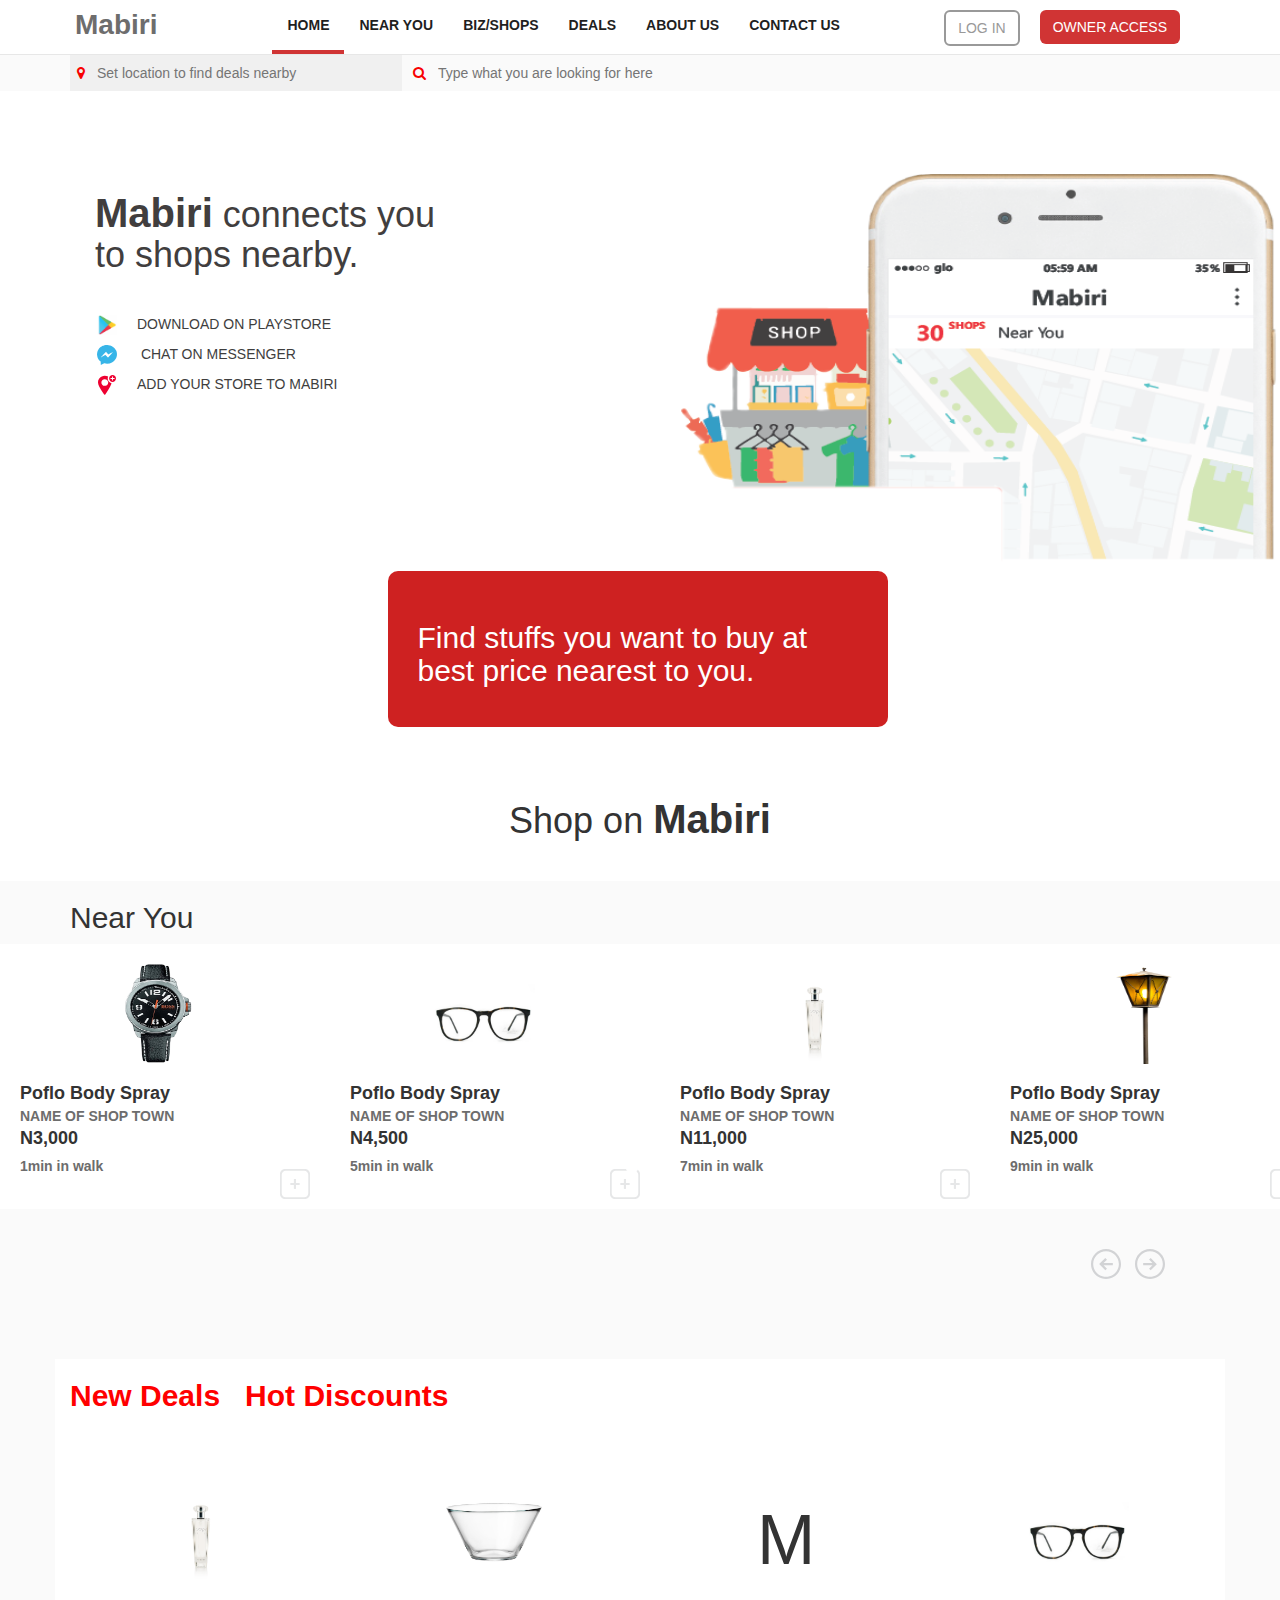
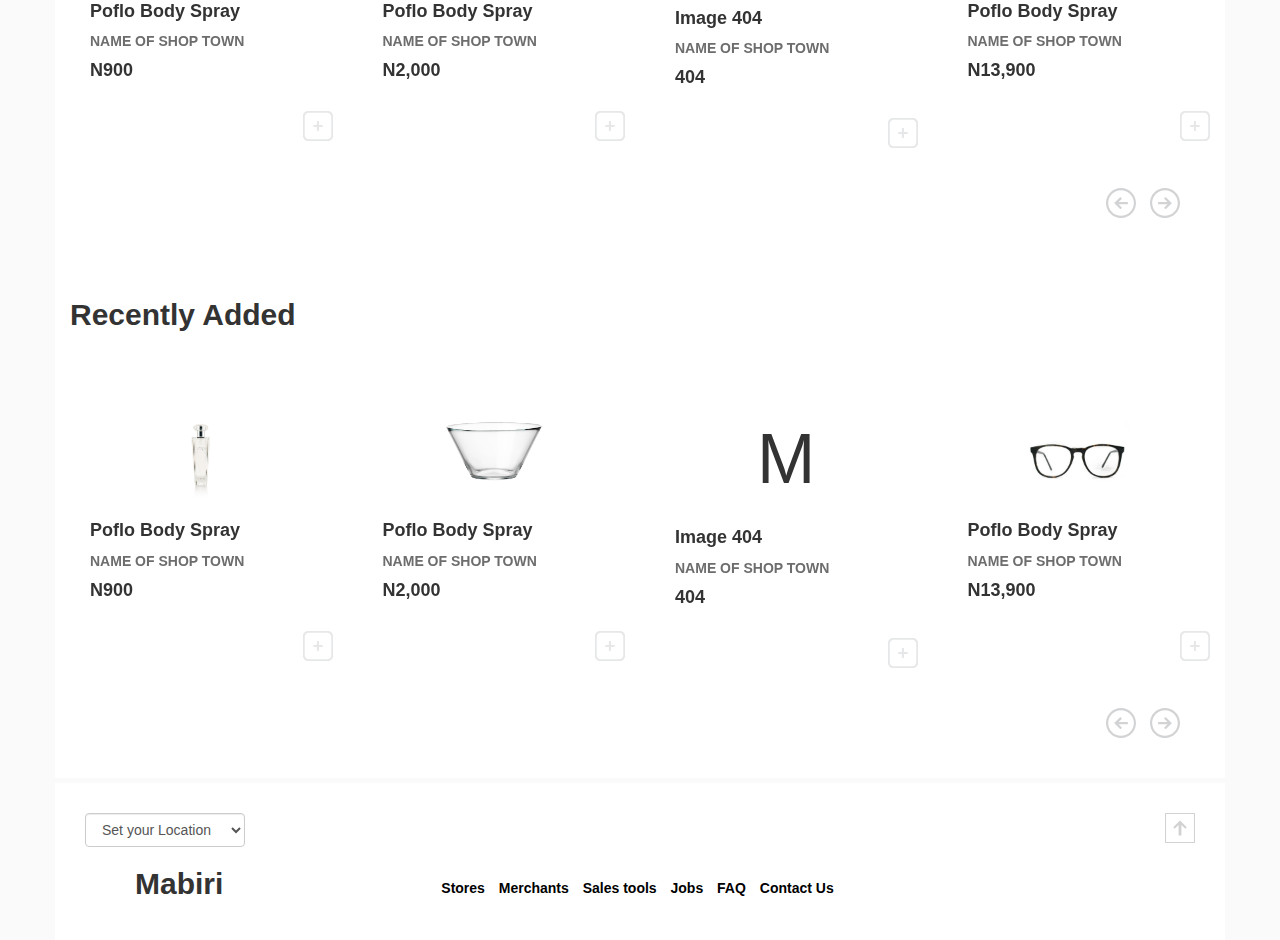
==== index.html @ 36a37e50 "Updatedd Page" ====
<!DOCTYPE html>
<html>

<head>
    <title>Mabiri- Index Page</title>
    <meta charset="utf-8">
    <meta type="viewport" width="device-width, initial-scale= 1.0">
    <link rel="stylesheet" href="https://fonts.googleapis.com/icon?family=Material+Icons">
    <link href="https://fonts.googleapis.com/css?family=Roboto" rel="stylesheet">
    <link href="bootstrap-3.3.7-dist/css/bootstrap.css" type="text/css" rel="stylesheet">
    <link href="font-awesome-4.7.0/css/font-awesome.css" type="text/css" rel="stylesheet">
    <link href="style.css" rel="stylesheet" type="text/css">
    <!--<link href="font-awesome-4.7.0/fonts/fontawesome-webfont.ttf" type="text/css" rel="stylesheet">-->
</head>

<body style="background: #fafafa">
    <nav class="navbar navbar-default navbar-fixed-top">
        <div class="navbar-header">
            <button class="navbar-toggle" data-toggle="collapse" data-target="#navbar-collapset">
                    <span class="icon-bar"></span>
                    <span class="icon-bar"></span>
                    <span class="icon-bar"></span>
                    <span class="icon-bar"></span>
                </button>
            <a href="#" class="navbar-brand scrollb" style="color:#6d6d6d">Mabiri</a>
        </div>
        <div class="collapse navbar-collapse" id="navbar-collapset">
            <ul class="nav navbar-nav navbar-center" style="margin-left: 100px">
                <li class="activate"><a class="scroll" href="#" style="color:#1f1f1f">HOME</a></li>
                <li><a class="scroll" href="nearYou.html" style="color:#1f1f1f">NEAR YOU</a></li>
                <li><a class="scroll" href="shops.html" style="color:#1f1f1f">BIZ/SHOPS</a></li>
                <li><a class="scroll" href="#" style="color:#1f1f1f">DEALS</a></li>
                <li><a class="scroll" href="#" style="color:#1f1f1f">ABOUT US</a></li>
                <li><a class="scroll" href="#" style="color:#1f1f1f">CONTACT US</a></li>
            </ul>
            <ul class="nav navbar-nav navbar-right" style="margin-top:10px; margin-right: 100px">
                <li><button class="btn btn-log btn-md right" style="margin-right:20px">LOG IN</button></li>
                <li><button class="btn btn-md right" style="color: white; background: #d03434;"> OWNER ACCESS</button></li>
            </ul>
        </div>
    </nav>
    <section id="fest" style="margin-top:55px">
        <div class="container">
            <ul class="list-inline fest">
                <li style="background:#f0f0f0; height: 100%; padding:7px"><span class="fa fa-map-marker"></span><input id="location" style="border: 0; width: 300px; background: #f0f0f0" type="text" placeholder="Set location to find deals nearby"></li>
                <li style=" padding:7px"><span class="fa fa-search"></span><input id="search" style="border: 0; width: 300px; background: #fafafa" type="text" placeholder="Type what you are looking for here"></i>
                </li>
            </ul>
        </div>
    </section>
    <section style="padding: 80px; padding-bottom: 30px; background: white">
        <div class="container">
            <div class="row">
                <div class="col-md-6">
                    <h1 style="color:#413e3e"><span style="font-size: 40px; font-weight: bold">Mabiri</span> connects you<br> to shops nearby.
                    </h1><br>
                    <ul style="list-style: none; margin-left: -38px">
                        <li style="color: #3e3e3e">
                            <h5><img src="mabiri-icon-pack/playstore_Images/playstore_ImgID1.png" height="20" width="20" style="margin-right: 20px">DOWNLOAD ON PLAYSTORE</h5>
                        </li>
                        <li style="color: #3e3e3e">
                            <h5><img src="mabiri-icon-pack/messenger.svg" height="20" width="20" style="margin-right: 20px"> CHAT ON MESSENGER</h5>
                        </li>
                        <li style="color: #3e3e3e">
                            <h5><img src="mabiri-icon-pack/add-store.svg" height="20" width="20" style="margin-right: 20px">ADD YOUR STORE TO MABIRI</h5>
                        </li>
                    </ul>
                </div>
                <div class="col-md-6 hidden-sm text-center">
                    <img src="images/shop_mobile.png" height="400" width="600">
                </div>
            </div>
            <div class="row">
                <div class="col-md-3"></div>
                <div class="col-xs-8 text center">
                    <div class="box" style="background: rgba(201, 9, 9, 0.9); padding: 30px; width:500px; border-radius: 10px">
                        <h2 style="color:white">Find stuffs you want to buy at <br>best price nearest to you.</h2>
                    </div>
                </div>
                <div class="col-md-1"></div>
            </div>
        </div>
        <div class="text-center" style="margin-top: 70px">
            <h1>Shop on <span style="font-weight:bold; font-size:40px">Mabiri</span></h1>
        </div>
    </section>
    <div class="container">
        <h2>Near You</h2>
    </div>
    <section id="nearyou">
        <div id="firstCarousel" class="slide carousel" data-ride="carousel">
            <!-- Indicators -->
            <ol class="carousel-indicators empty-crabtns">
                <li data-target="#firstCarousel" data-slide-to="0" class="active"></li>
                <li data-target="#firstCarousel" data-slide-to="1"></li>
            </ol>

            <!-- Wrapper for slides -->
            <div class="carousel-inner" role="listbox">
                <div class="item active">
                    <div class="row" id="ra" style="padding-left: 10px">
                        <div class="row" style="padding-left: 10px">
                            <div class="col-md-3" style="background: white; padding: 10px; line-height: 5px;">
                                <div class="text-center image">
                                    <img src="images/hugo-boss-orange-watch.png" height="100" width="100">
                                </div>
                                <div class="info">
                                    <h4 style="font-weight: bolder"><b>Poflo Body Spray</b></h4>
                                    <b style="color: #6d6d6d">NAME OF SHOP TOWN</b>
                                    <h4 style="font-weight: bolder"><b>N3,000</b></h4><br>
                                    <b style="color: #6d6d6d">1min in walk</b>
                                </div>
                                <div class="text-right">
                                    <img src="mabiri-icon-pack/add-to-cart.svg" height="30" width="30">
                                </div>
                            </div>
                            <div class="col-md-3" style="background: white; padding: 10px; line-height: 5px;">
                                <div class="text-center image">
                                    <img src="images/img-thing.jpg" height="100" width="100">
                                </div>
                                <div class="info">
                                    <h4 style="font-weight: bolder"><b>Poflo Body Spray</b></h4>
                                    <b style="color: #6d6d6d">NAME OF SHOP TOWN</b>
                                    <h4 style="font-weight: bolder"><b>N4,500</b></h4><br>
                                    <b style="color: #6d6d6d">5min in walk</b>
                                </div>
                                <div class="text-right">
                                    <img src="mabiri-icon-pack/add-to-cart.svg" height="30" width="30">
                                </div>
                            </div>
                            <div class="col-md-3" style="background: white; padding: 10px; line-height: 5px;">
                                <div class="text-center image">
                                    <img src="images/25th-Edition%C2%AE-Perfume-Spray-for-Women-22.png" height="100" width="100">
                                </div>
                                <div class="info">
                                    <h4 style="font-weight: bolder"><b>Poflo Body Spray</b></h4>
                                    <b style="color: #6d6d6d">NAME OF SHOP TOWN</b>
                                    <h4 style="font-weight: bolder"><b>N11,000</b></h4><br>
                                    <b style="color: #6d6d6d">7min in walk</b>
                                </div>
                                <div class="text-right">
                                    <img src="mabiri-icon-pack/add-to-cart.svg" height="30" width="30">
                                </div>
                            </div>
                            <div class="col-md-3" style="background: white; padding: 10px; line-height: 5px;">
                                <div class="text-center image">
                                    <img src="images/lantern-1219638_960_720.png" height="100" width="100">
                                </div>
                                <div class="info">
                                    <h4 style="font-weight: bolder"><b>Poflo Body Spray</b></h4>
                                    <b style="color: #6d6d6d">NAME OF SHOP TOWN</b>
                                    <h4 style="font-weight: bolder"><b>N25,000</b></h4><br>
                                    <b style="color: #6d6d6d">9min in walk</b>
                                </div>
                                <div class="text-right">
                                    <img src="mabiri-icon-pack/add-to-cart.svg" height="30" width="30">
                                </div>
                            </div>
                        </div>
                    </div>
                </div>
                <div class="item">
                    <div class="row" style="padding-left: 10px">
                        <div class="col-md-3" style="background: white; padding: 10px; line-height: 5px;">
                            <div class="text-center image">
                                <img src="images/Axe-Spray-Transparent-Background.png" height="100" width="100">
                            </div>
                            <div class="info">
                                <h4 style="font-weight: bolder"><b>Poflo Body Spray</b></h4>
                                <b style="color: #6d6d6d">NAME OF SHOP TOWN</b>
                                <h4 style="font-weight: bolder"><b>N3,000</b></h4><br>
                                <b style="color: #6d6d6d">1min in walk</b>
                            </div>
                            <div class="text-right">
                                <img src="mabiri-icon-pack/add-to-cart.svg" height="30" width="30">
                            </div>
                        </div>
                        <div class="col-md-3" style="background: white; padding: 10px; line-height: 5px;">
                            <div class="text-center image">
                                <img src="images/Dove_Men_Plus_Care_Body_and_Face_Wash_Clean_Comfort_250ml_FO_White_8717644627624-277129.png" height="100" width="100">
                            </div>
                            <div class="info">
                                <h4 style="font-weight: bolder"><b>Poflo Body Spray</b></h4>
                                <b style="color: #6d6d6d">NAME OF SHOP TOWN</b>
                                <h4 style="font-weight: bolder"><b>N4,500</b></h4><br>
                                <b style="color: #6d6d6d">5min in walk</b>
                            </div>
                            <div class="text-right">
                                <img src="mabiri-icon-pack/add-to-cart.svg" height="30" width="30">
                            </div>
                        </div>
                        <div class="col-md-3" style="background: white; padding: 10px; line-height: 5px;">
                            <div class="text-center image">
                                <img src="images/lantern-1219638_960_720.png" height="100" width="100">
                            </div>
                            <div class="info">
                                <h4 style="font-weight: bolder"><b>Poflo Body Spray</b></h4>
                                <b style="color: #6d6d6d">NAME OF SHOP TOWN</b>
                                <h4 style="font-weight: bolder"><b>N11,000</b></h4><br>
                                <b style="color: #6d6d6d">7min in walk</b>
                            </div>
                            <div class="text-right">
                                <img src="mabiri-icon-pack/add-to-cart.svg" height="30" width="30">
                            </div>
                        </div>
                        <div class="col-md-3" style="background: white; padding: 10px; line-height: 5px;">
                            <div class="text-center image">
                                <img src="images/clock_PNG6605.png" height="100" width="100">
                            </div>
                            <div class="info">
                                <h4 style="font-weight: bolder"><b>Poflo Body Spray</b></h4>
                                <b style="color: #6d6d6d">NAME OF SHOP TOWN</b>
                                <h4 style="font-weight: bolder"><b>N25,000</b></h4><br>
                                <b style="color: #6d6d6d">9min in walk</b>
                            </div>
                            <div class="text-right">
                                <img src="mabiri-icon-pack/add-to-cart.svg" height="30" width="30">
                            </div>
                        </div>
                    </div>
                </div>
            </div>
        </div>
    </section>
    <div class="container text-right" style="margin-top: 40px;">
        <ul class="list-inline" style=" margin-right: 40px">
            <li>
                <a class="left " href="#firstCarousel" data-slide="prev">
                    <img src="mabiri-icon-pack/arrow-circled-left.svg" height="30" width="30">
                </a>

            </li>
            <li>
                <a class="right " href="#firstCarousel" data-slide="next">
                    <img src="mabiri-icon-pack/arrow-circled-right.svg" height="30" width="30">
                </a>

            </li>
        </ul>
    </div>
    <section id="ndahd" style="margin-top: 40px; padding: 30px">
        <div class="container" style="background:white; padding-bottom: 30px">
            <h2 style="color: red"><b>New Deals &nbsp; Hot Discounts</b></h2>
            <div id="secondCarousel" class="slide carousel" data-ride="carousel">
                <!-- Indicators -->
                <ol class="carousel-indicators empty-crabtns">
                    <li data-target="#secondCarousel" data-slide-to="0" class="active"></li>
                    <li data-target="#secondCarousel" data-slide-to="1"></li>
                </ol>

                <!-- Wrapper for slides -->
                <div class="carousel-inner" role="listbox">
                    <div class="item active">
                        <div class="row" style="margin-top: 50px">

                            <div class="col-md-3 boo">
                                <div class="text-center image">
                                    <img src="images/25th-Edition%C2%AE-Perfume-Spray-for-Women-22.png" height="100" width="100">
                                </div>
                                <div class="info">
                                    <h4 style="font-weight: bolder"><b>Poflo Body Spray</b></h4>
                                    <b style="color: #6d6d6d">NAME OF SHOP TOWN</b>
                                    <h4 style="font-weight: bolder"><b>N900</b></h4><br>
                                </div>
                                <div class="text-right">
                                    <img src="mabiri-icon-pack/add-to-cart.svg" height="30" width="30">
                                </div>
                            </div>
                            <div class="col-md-3 boo">
                                <div class="text-center image">
                                    <img src="images/0b9e9916654d101fa12d0f5a1fe0d874--serving-bowls-clear-glass.jpg" height="100" width="100">
                                </div>
                                <div class="info">
                                    <h4 style="font-weight: bolder"><b>Poflo Body Spray</b></h4>
                                    <b style="color: #6d6d6d">NAME OF SHOP TOWN</b>
                                    <h4 style="font-weight: bolder"><b>N2,000</b></h4><br>
                                </div>
                                <div class="text-right">
                                    <img src="mabiri-icon-pack/add-to-cart.svg" height="30" width="30">
                                </div>
                            </div>
                            <div class="col-md-3 boo">
                                <div class="text-center image">
                                    <h1 style="font-size:70px">M</h1>
                                </div>
                                <div class="info">
                                    <h4 style="font-weight: bolder"><b>Image 404</b></h4>
                                    <b style="color: #6d6d6d">NAME OF SHOP TOWN</b>
                                    <h4 style="font-weight: bolder"><b>404</b></h4><br>
                                </div>
                                <div class="text-right">
                                    <img src="mabiri-icon-pack/add-to-cart.svg" height="30" width="30">
                                </div>
                            </div>
                            <div class="col-md-3 boo">
                                <div class="text-center image">
                                    <img src="images/img-thing.jpg" height="100" width="100">
                                </div>
                                <div class="info">
                                    <h4 style="font-weight: bolder"><b>Poflo Body Spray</b></h4>
                                    <b style="color: #6d6d6d">NAME OF SHOP TOWN</b>
                                    <h4 style="font-weight: bolder"><b>N13,900</b></h4><br>
                                </div>
                                <div class="text-right">
                                    <img src="mabiri-icon-pack/add-to-cart.svg" height="30" width="30">
                                </div>
                            </div>
                        </div>
                    </div>
                    <div class="item ">
                        <div class="row" style="margin-top: 50px">

                            <div class="col-md-3 boo">
                                <div class="text-center image">
                                    <img src="images/25th-Edition%C2%AE-Perfume-Spray-for-Women-22.png" height="100" width="100">
                                </div>
                                <div class="info">
                                    <h4 style="font-weight: bolder"><b>Poflo Body Spray</b></h4>
                                    <b style="color: #6d6d6d">NAME OF SHOP TOWN</b>
                                    <h4 style="font-weight: bolder"><b>N900</b></h4><br>
                                </div>
                                <div class="text-right">
                                    <img src="mabiri-icon-pack/add-to-cart.svg" height="30" width="30">
                                </div>
                            </div>
                            <div class="col-md-3 boo">
                                <div class="text-center image">
                                    <img src="images/0b9e9916654d101fa12d0f5a1fe0d874--serving-bowls-clear-glass.jpg" height="100" width="100">
                                </div>
                                <div class="info">
                                    <h4 style="font-weight: bolder"><b>Poflo Body Spray</b></h4>
                                    <b style="color: #6d6d6d">NAME OF SHOP TOWN</b>
                                    <h4 style="font-weight: bolder"><b>N2,000</b></h4><br>
                                </div>
                                <div class="text-right">
                                    <img src="mabiri-icon-pack/add-to-cart.svg" height="30" width="30">
                                </div>
                            </div>
                            <div class="col-md-3 boo">
                                <div class="text-center image">
                                    <h1 style="font-size:70px">M</h1>
                                </div>
                                <div class="info">
                                    <h4 style="font-weight: bolder"><b>Image 404</b></h4>
                                    <b style="color: #6d6d6d">NAME OF SHOP TOWN</b>
                                    <h4 style="font-weight: bolder"><b>404</b></h4><br>
                                </div>
                                <div class="text-right">
                                    <img src="mabiri-icon-pack/add-to-cart.svg" height="30" width="30">
                                </div>
                            </div>
                            <div class="col-md-3 boo">
                                <div class="text-center image">
                                    <img src="images/img-thing.jpg" height="100" width="100">
                                </div>
                                <div class="info">
                                    <h4 style="font-weight: bolder"><b>Poflo Body Spray</b></h4>
                                    <b style="color: #6d6d6d">NAME OF SHOP TOWN</b>
                                    <h4 style="font-weight: bolder"><b>N13,900</b></h4><br>
                                </div>
                                <div class="text-right">
                                    <img src="mabiri-icon-pack/add-to-cart.svg" height="30" width="30">
                                </div>
                            </div>
                        </div>
                    </div>
                </div>
            </div>

            <div class="container text-right" style="margin-top: 40px">
                <ul class="list-inline" style="margin-right: 40px">
                    <li>
                        <a class="left " href="#secondCarousel" data-slide="prev">
                            <img src="mabiri-icon-pack/arrow-circled-left.svg" height="30" width="30">
                        </a>

                    </li>
                    <li>
                        <a class="right " href="#secondCarousel" data-slide="next">
                            <img src="mabiri-icon-pack/arrow-circled-right.svg" height="30" width="30">
                        </a>

                    </li>
                </ul>
            </div>
            <div class="another" style="margin-top: 70px">
                <div class="heading">
                    <h2><b>Recently Added</b></h2>
                </div>
                <div id="thirdCarousel" class="slide carousel" data-ride="carousel">
                    <!-- Indicators -->
                    <ol class="carousel-indicators empty-crabtns">
                        <li data-target="#thirdCarousel" data-slide-to="0" class="active"></li>
                        <li data-target="#thirdCarousel" data-slide-to="1"></li>
                    </ol>

                    <!-- Wrapper for slides -->
                    <div class="carousel-inner" role="listbox">
                        <div class="item active">
                            <div class="row" style="margin-top: 50px">

                                <div class="col-md-3 boo">
                                    <div class="text-center image">
                                        <img src="images/25th-Edition%C2%AE-Perfume-Spray-for-Women-22.png" height="100" width="100">
                                    </div>
                                    <div class="info">
                                        <h4 style="font-weight: bolder"><b>Poflo Body Spray</b></h4>
                                        <b style="color: #6d6d6d">NAME OF SHOP TOWN</b>
                                        <h4 style="font-weight: bolder"><b>N900</b></h4><br>
                                    </div>
                                    <div class="text-right">
                                        <img src="mabiri-icon-pack/add-to-cart.svg" height="30" width="30">
                                    </div>
                                </div>
                                <div class="col-md-3 boo">
                                    <div class="text-center image">
                                        <img src="images/0b9e9916654d101fa12d0f5a1fe0d874--serving-bowls-clear-glass.jpg" height="100" width="100">
                                    </div>
                                    <div class="info">
                                        <h4 style="font-weight: bolder"><b>Poflo Body Spray</b></h4>
                                        <b style="color: #6d6d6d">NAME OF SHOP TOWN</b>
                                        <h4 style="font-weight: bolder"><b>N2,000</b></h4><br>
                                    </div>
                                    <div class="text-right">
                                        <img src="mabiri-icon-pack/add-to-cart.svg" height="30" width="30">
                                    </div>
                                </div>
                                <div class="col-md-3 boo">
                                    <div class="text-center image">
                                        <h1 style="font-size:70px">M</h1>
                                    </div>
                                    <div class="info">
                                        <h4 style="font-weight: bolder"><b>Image 404</b></h4>
                                        <b style="color: #6d6d6d">NAME OF SHOP TOWN</b>
                                        <h4 style="font-weight: bolder"><b>404</b></h4><br>
                                    </div>
                                    <div class="text-right">
                                        <img src="mabiri-icon-pack/add-to-cart.svg" height="30" width="30">
                                    </div>
                                </div>
                                <div class="col-md-3 boo">
                                    <div class="text-center image">
                                        <img src="images/img-thing.jpg" height="100" width="100">
                                    </div>
                                    <div class="info">
                                        <h4 style="font-weight: bolder"><b>Poflo Body Spray</b></h4>
                                        <b style="color: #6d6d6d">NAME OF SHOP TOWN</b>
                                        <h4 style="font-weight: bolder"><b>N13,900</b></h4><br>
                                    </div>
                                    <div class="text-right">
                                        <img src="mabiri-icon-pack/add-to-cart.svg" height="30" width="30">
                                    </div>
                                </div>
                            </div>
                        </div>
                        <div class="item ">
                            <div class="row" style="margin-top: 50px">

                                <div class="col-md-3 boo">
                                    <div class="text-center image">
                                        <img src="images/25th-Edition%C2%AE-Perfume-Spray-for-Women-22.png" height="100" width="100">
                                    </div>
                                    <div class="info">
                                        <h4 style="font-weight: bolder"><b>Poflo Body Spray</b></h4>
                                        <b style="color: #6d6d6d">NAME OF SHOP TOWN</b>
                                        <h4 style="font-weight: bolder"><b>N900</b></h4><br>
                                    </div>
                                    <div class="text-right">
                                        <img src="mabiri-icon-pack/add-to-cart.svg" height="30" width="30">
                                    </div>
                                </div>
                                <div class="col-md-3 boo">
                                    <div class="text-center image">
                                        <img src="images/0b9e9916654d101fa12d0f5a1fe0d874--serving-bowls-clear-glass.jpg" height="100" width="100">
                                    </div>
                                    <div class="info">
                                        <h4 style="font-weight: bolder"><b>Poflo Body Spray</b></h4>
                                        <b style="color: #6d6d6d">NAME OF SHOP TOWN</b>
                                        <h4 style="font-weight: bolder"><b>N2,000</b></h4><br>
                                    </div>
                                    <div class="text-right">
                                        <img src="mabiri-icon-pack/add-to-cart.svg" height="30" width="30">
                                    </div>
                                </div>
                                <div class="col-md-3 boo">
                                    <div class="text-center image">
                                        <h1 style="font-size:70px">M</h1>
                                    </div>
                                    <div class="info">
                                        <h4 style="font-weight: bolder"><b>Image 404</b></h4>
                                        <b style="color: #6d6d6d">NAME OF SHOP TOWN</b>
                                        <h4 style="font-weight: bolder"><b>404</b></h4><br>
                                    </div>
                                    <div class="text-right">
                                        <img src="mabiri-icon-pack/add-to-cart.svg" height="30" width="30">
                                    </div>
                                </div>
                                <div class="col-md-3 boo">
                                    <div class="text-center image">
                                        <img src="images/img-thing.jpg" height="100" width="100">
                                    </div>
                                    <div class="info">
                                        <h4 style="font-weight: bolder"><b>Poflo Body Spray</b></h4>
                                        <b style="color: #6d6d6d">NAME OF SHOP TOWN</b>
                                        <h4 style="font-weight: bolder"><b>N13,900</b></h4><br>
                                    </div>
                                    <div class="text-right">
                                        <img src="mabiri-icon-pack/add-to-cart.svg" height="30" width="30">
                                    </div>
                                </div>
                            </div>
                        </div>
                    </div>
                </div>
                <div class="container text-right" style="margin-top: 40px">
                    <ul class="list-inline" style="margin-right: 40px">
                        <li>
                            <a class="left " href="#thirdCarousel" data-slide="prev">
                                <img src="mabiri-icon-pack/arrow-circled-left.svg" height="30" width="30">
                            </a>

                        </li>
                        <li>
                            <a class="right " href="#thirdCarousel" data-slide="next">
                                <img src="mabiri-icon-pack/arrow-circled-right.svg" height="30" width="30">
                            </a>

                        </li>
                    </ul>
                </div>
            </div>
        </div>
    </section>
    <section style="margin-top: -25px">
        <div class="container" style="background:white; padding: 30px">
            <div class="row">
                <div class="col-md-2">
                    <select class="form-control">
                        <option value="" selected hidden>Set your Location</option>
                        <option value="Eleme">Eleme</option>
                        <option value="Choba">Choba</option>
                        <option value="trans-amadi">Trans-amadi</option>
                    </select>
                    <h2 style="margin-left: 50px"><b>Mabiri</b></h2>
                </div>
                <div class="col-lg-8 text-center">
                    <ul class="list-inline" style="margin-top:65px;">
                        <li><a style="color:  black"><b>Stores</b></a></li>
                        <li><a style="color:  black"><b>Merchants</b></a></li>
                        <li><a style="color:  black"><b>Sales tools</b></a></li>
                        <li><a style="color:  black"><b>Jobs</b></a></li>
                        <li><a style="color:  black"><b>FAQ</b></a></li>
                        <li><a style="color:  black"><b>Contact Us</b></a></li>
                    </ul>
                </div>
                <div class="col-md-2 text-right">
                    <img src="mabiri-icon-pack/arrow-up.svg" height="30" width="30">
                </div>
            </div>
        </div>
    </section>
    <script src="jquery-3.1.1.js "></script>
    <script src="bootstrap-3.3.7-dist/js/bootstrap.min.js "></script>
    <script>
        $(document).ready(function() {
            $('#firstCarousel, #secondCarousel, #thirdCarousel').carousel({
                interval: 6000
            });
            $.ajax({
                type: 'GET',
                url: 'https://mabiri-new.appspot.com/_ah/api/mabiriApi/v1/getProducts?offset=0&productType=recent',
                dataType: 'json',
                contentType: 'application/json; charset=utf-8',
                success: function(orders) {
                    $.each(orders, function(i, data) {
                        console.log(data.items[i].name);
                    });
                },
                error: function() {
                    alert('No bro');
                }
            });

            $('#search').keypress(function(event) {
                if (event.which == 13) {
                    window.location.href = 'searchResult.html';
                    event.preventDefault();
                }
            });

        });

    </script>
</body>

</html>
<!--"<div class='col-md-3' style='background: white; padding: 10px; line-height: 5px;'><div class='text-center image'><img src=" + data.items.thumbnailImage +" height='30' width='30'><div><div class='info'><h4 style='font-weight:Bolder'><b>" + data.items.name +"</b></h4><b style='color: #6d6d6d'>" + data.items.storeId + "</b><h4 style='font-weight: bolder><b>" + data.items.price+ "</b></h4><br><b style='color: #6d6d6d'>" +data.items.dealPrice+ "</b></div><div class='text-right'><img src='mabiri-icon-pack/add-to-cart.svg' height='30' width='30'></div></div>" -->
---- style.css ----
.activate {
      border-bottom: 4px solid #d03434;
  }
  
  .navbar-default {
      background: white
  }
  
  .scroll {
      font-weight: bolder;
  }
  
  .scrollb {
      font-weight: bolder;
      font-size: 28px;
      margin-left: 60px
  }
  
  .btn-log {
      background: white;
      color: #999;
      border: 2px solid #999;
  }
  
  .right {
      border-radius: 6px
  }
  
  #fest {
      background: #fafafa;
      padding-top: 0px
  }
  
  .fest {
      padding: 0;
      margin: 0
  }
  
  .fa {
      margin-right: 10px;
      color: #f80101
  }
  
  .image {
      padding: 10px;
  }
  
  .info {
      margin-left: 20px
  }
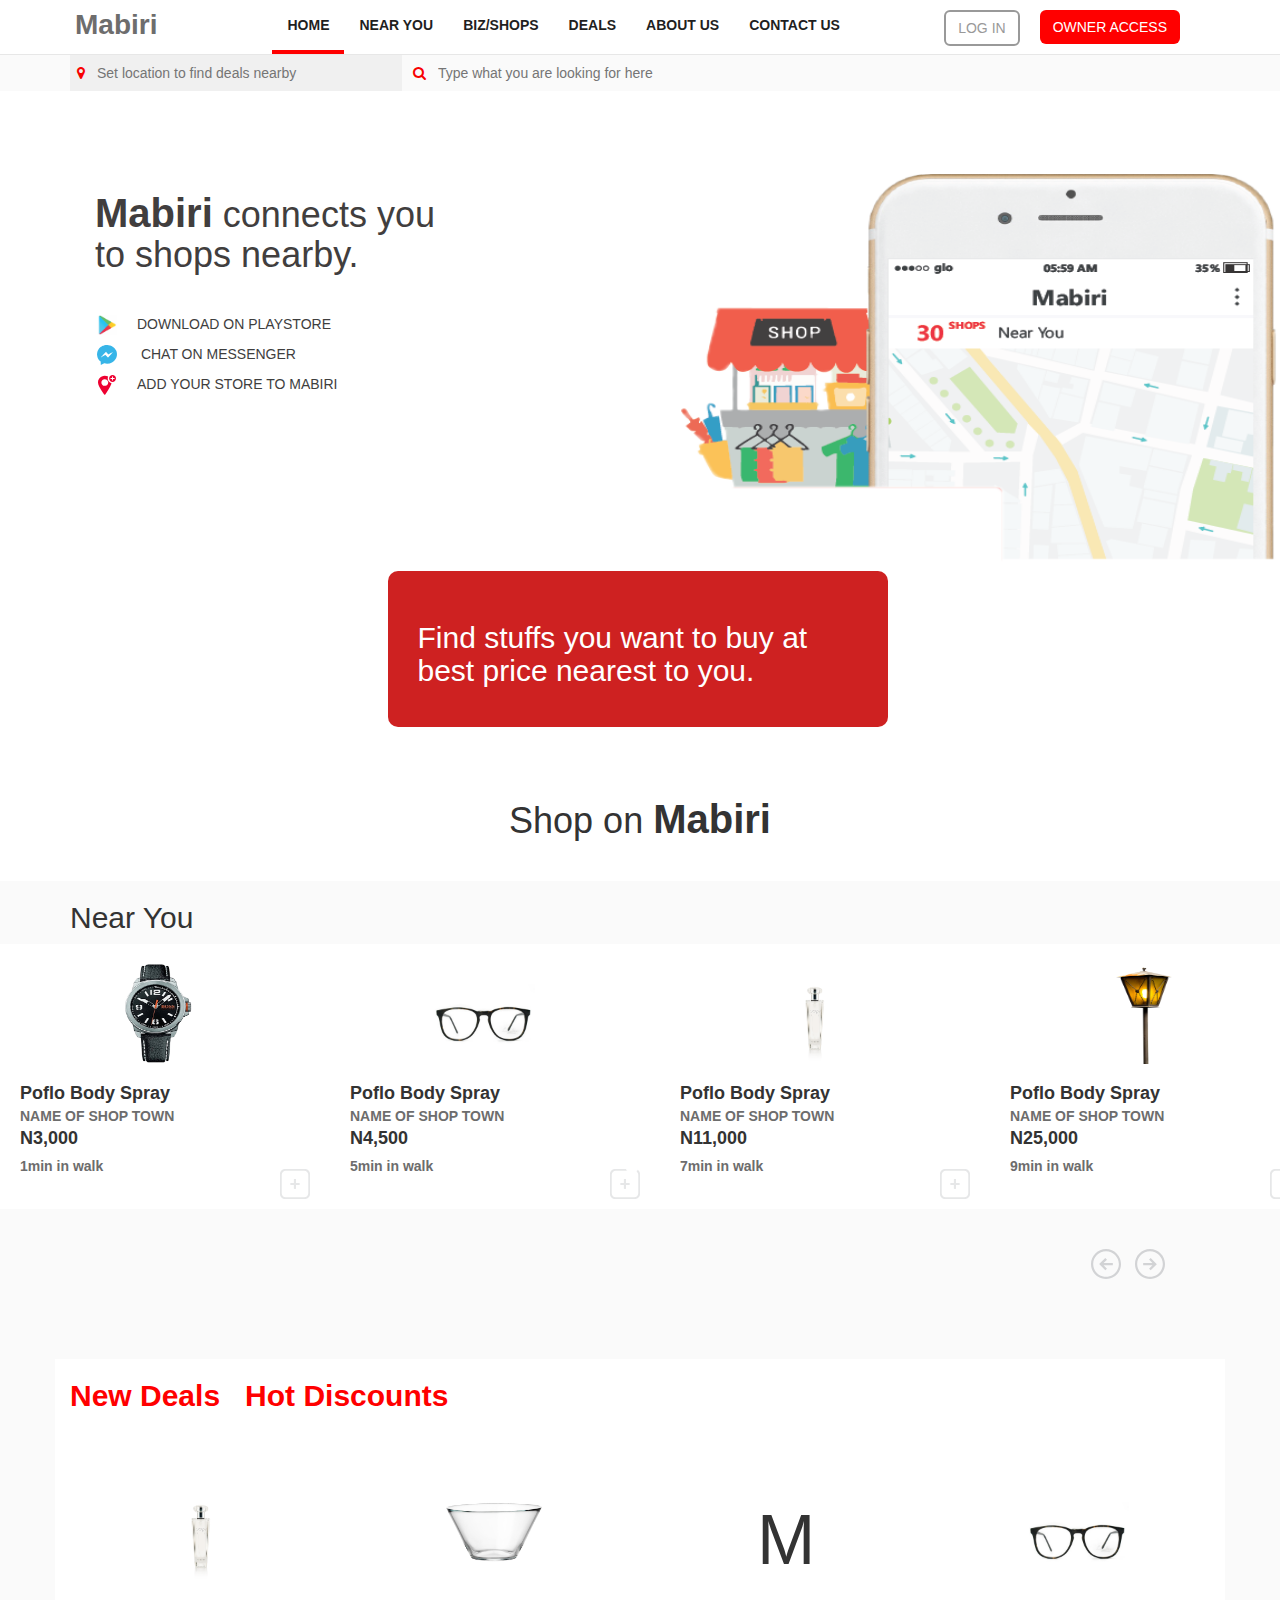
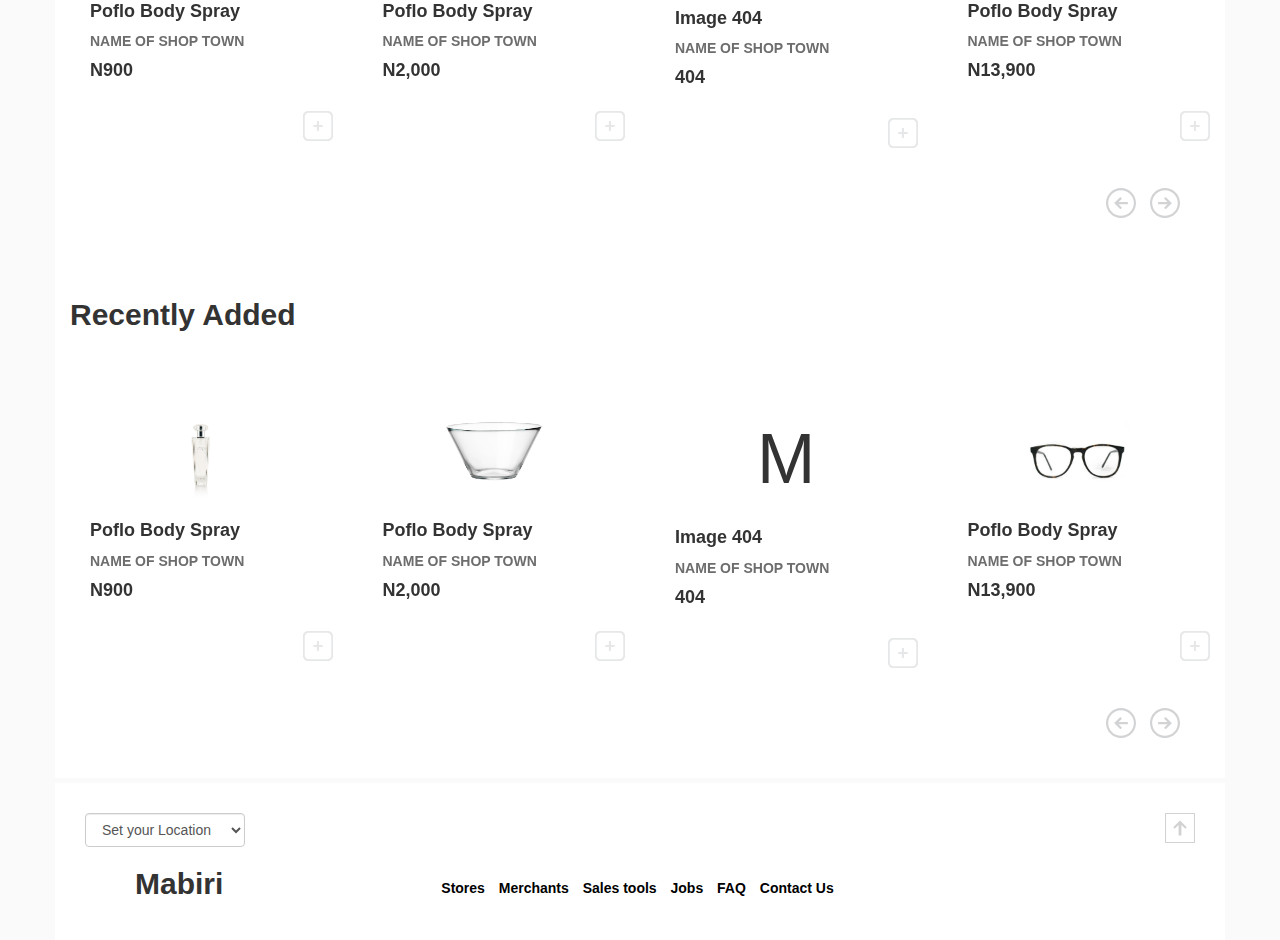
==== commit 43787dfe: "Updatedd Page" ====
--- a/index.html
+++ b/index.html
@@ -35,7 +35,7 @@
             </ul>
             <ul class="nav navbar-nav navbar-right" style="margin-top:10px; margin-right: 100px">
                 <li><button class="btn btn-log btn-md right" style="margin-right:20px">LOG IN</button></li>
-                <li><button class="btn btn-md right" style="color: white; background: #d03434;"> OWNER ACCESS</button></li>
+                <li><button class="btn btn-md right" style="color: white; background: red;"> OWNER ACCESS</button></li>
             </ul>
         </div>
     </nav>
@@ -587,6 +587,9 @@
                     event.preventDefault();
                 }
             });
+            $('.log').click(function(){
+                    window.location.href="login.html";
+                });
 
         });
 
--- a/style.css
+++ b/style.css
@@ -1,5 +1,5 @@
   .activate {
-      border-bottom: 4px solid #d03434;
+      border-bottom: 4px solid red;
   }
   
   .navbar-default {
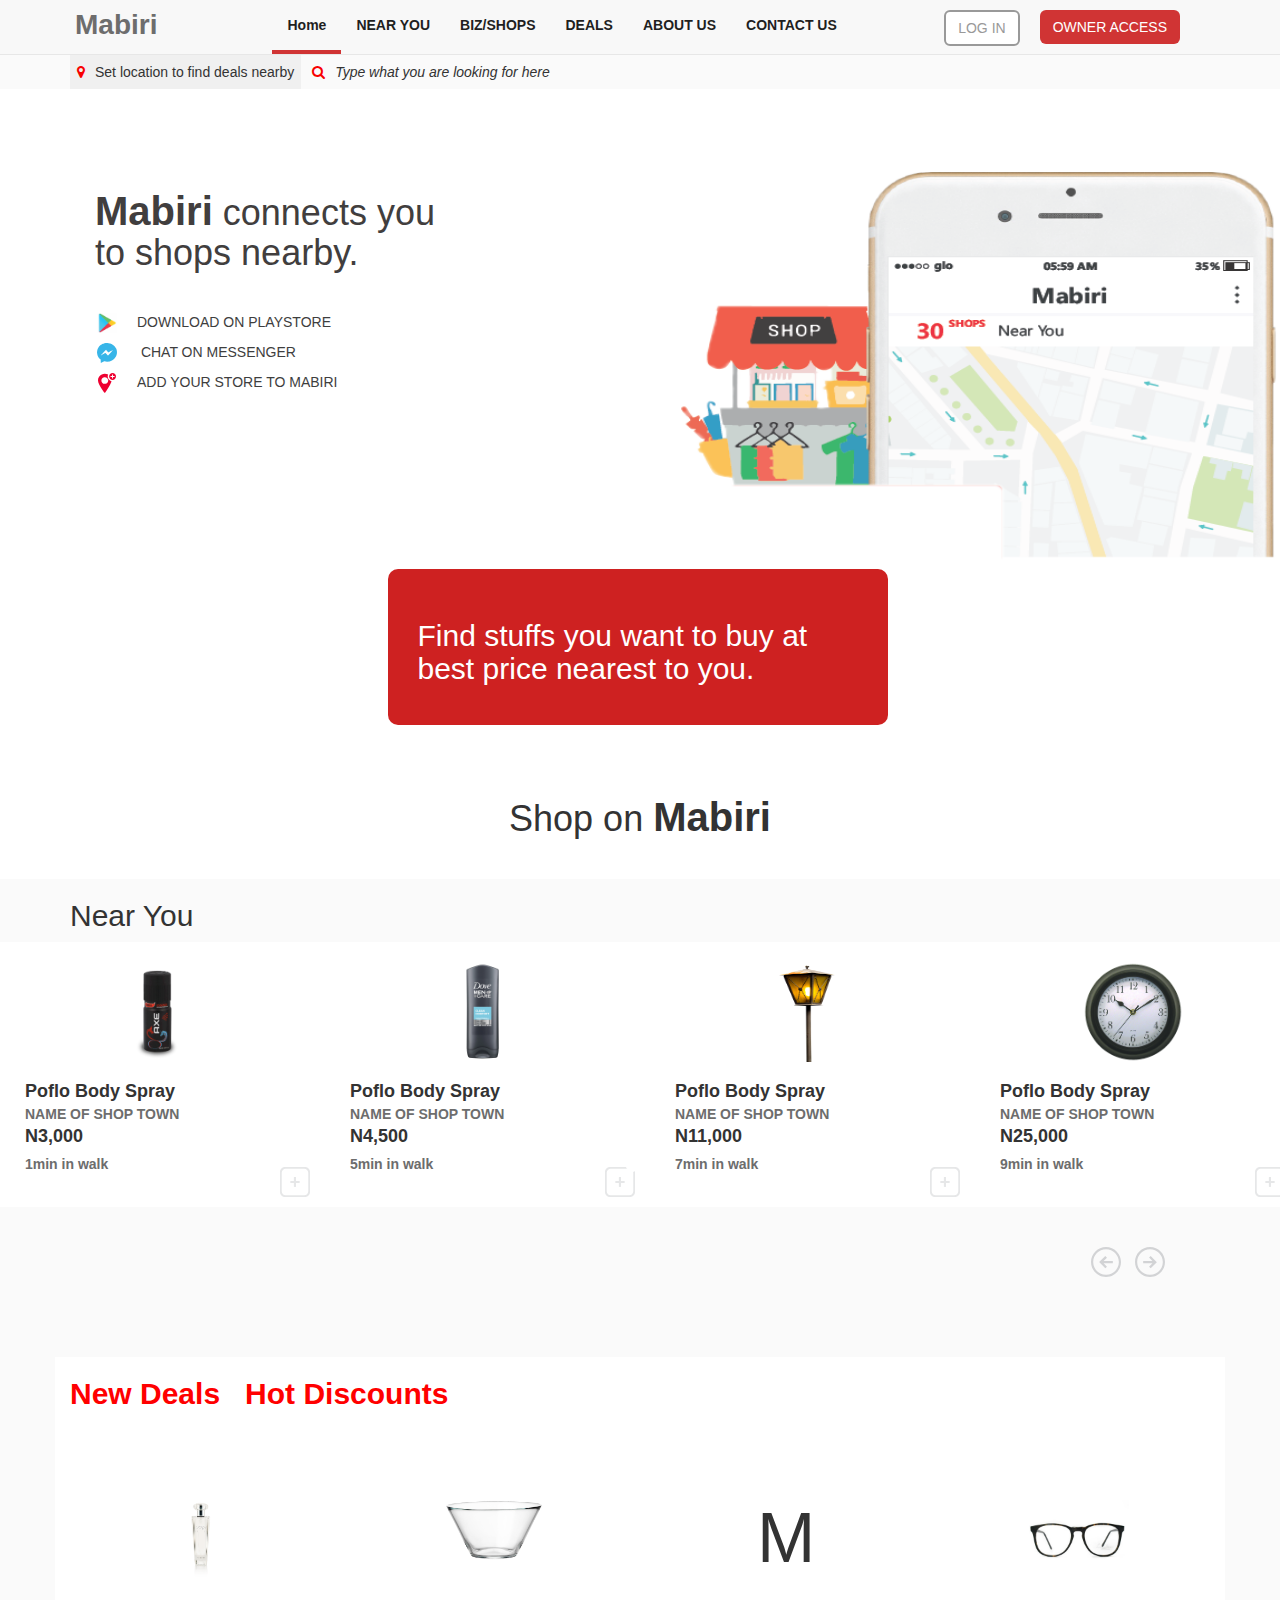
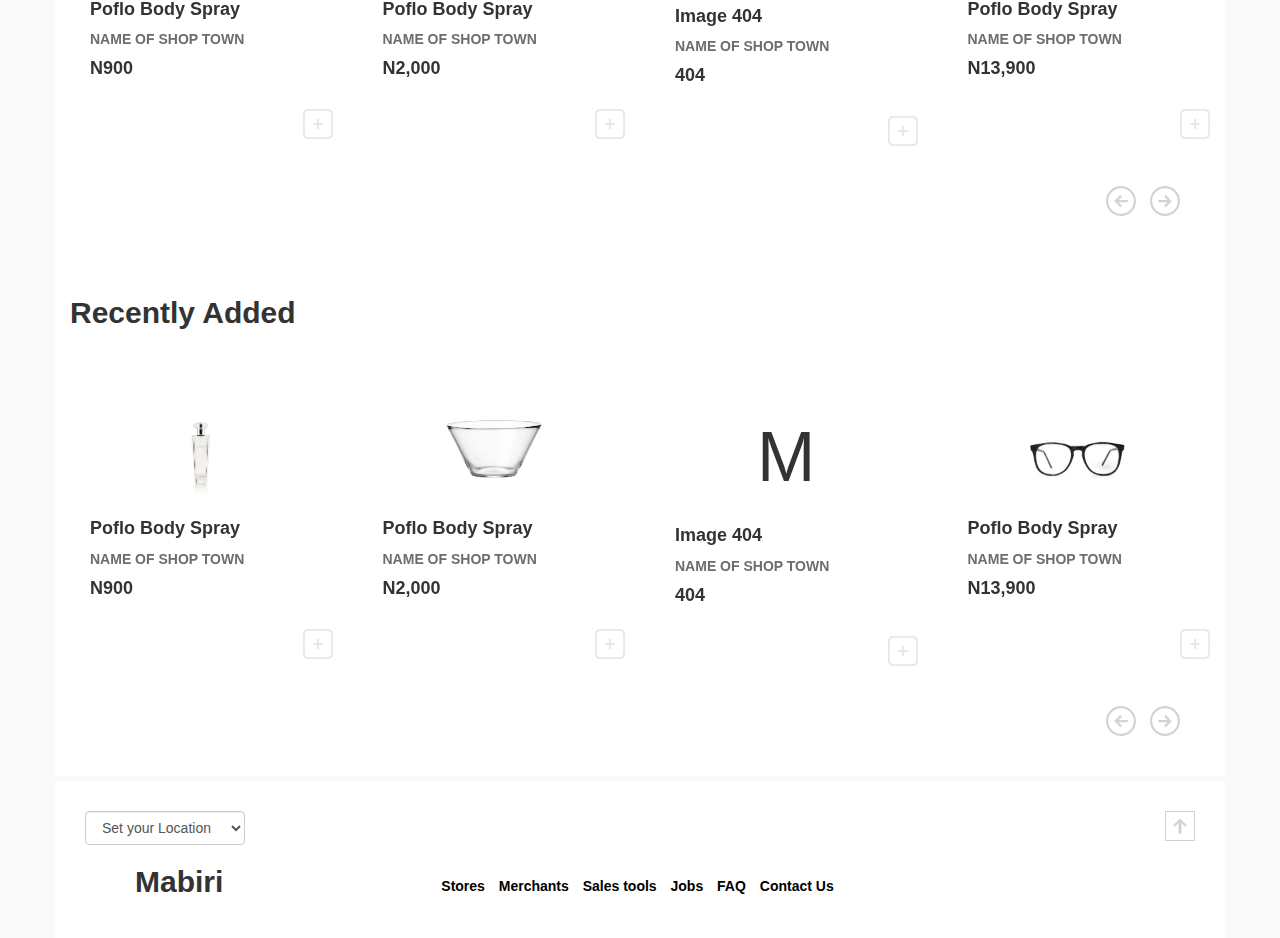
==== commit df94ce7f: "in progress" ====
--- a/index.html
+++ b/index.html
@@ -11,6 +11,13 @@
     <link href="font-awesome-4.7.0/css/font-awesome.css" type="text/css" rel="stylesheet">
     <link href="style.css" rel="stylesheet" type="text/css">
     <!--<link href="font-awesome-4.7.0/fonts/fontawesome-webfont.ttf" type="text/css" rel="stylesheet">-->
+    <script >
+		$(document).ready(function(){
+		$('#firstCarousel, #secondCarousel, #thirdCarousel').carousel({
+		interval: 6000
+		});
+	});
+	</script>
 </head>
 
 <body style="background: #fafafa">
@@ -26,25 +33,24 @@
         </div>
         <div class="collapse navbar-collapse" id="navbar-collapset">
             <ul class="nav navbar-nav navbar-center" style="margin-left: 100px">
-                <li class="activate"><a class="scroll" href="#" style="color:#1f1f1f">HOME</a></li>
-                <li><a class="scroll" href="nearYou.html" style="color:#1f1f1f">NEAR YOU</a></li>
-                <li><a class="scroll" href="shops.html" style="color:#1f1f1f">BIZ/SHOPS</a></li>
+                <li class="activate"><a class="scroll" href="#" style="color:#1f1f1f">Home</a></li>
+                <li><a class="scroll" href="#" style="color:#1f1f1f">NEAR YOU</a></li>
+                <li><a class="scroll" href="#" style="color:#1f1f1f">BIZ/SHOPS</a></li>
                 <li><a class="scroll" href="#" style="color:#1f1f1f">DEALS</a></li>
                 <li><a class="scroll" href="#" style="color:#1f1f1f">ABOUT US</a></li>
                 <li><a class="scroll" href="#" style="color:#1f1f1f">CONTACT US</a></li>
             </ul>
             <ul class="nav navbar-nav navbar-right" style="margin-top:10px; margin-right: 100px">
                 <li><button class="btn btn-log btn-md right" style="margin-right:20px">LOG IN</button></li>
-                <li><button class="btn btn-md right" style="color: white; background: red;"> OWNER ACCESS</button></li>
+                <li><button class="btn btn-md right" style="color: white; background: #d03434;"> OWNER ACCESS</button></li>
             </ul>
         </div>
     </nav>
     <section id="fest" style="margin-top:55px">
         <div class="container">
             <ul class="list-inline fest">
-                <li style="background:#f0f0f0; height: 100%; padding:7px"><span class="fa fa-map-marker"></span><input id="location" style="border: 0; width: 300px; background: #f0f0f0" type="text" placeholder="Set location to find deals nearby"></li>
-                <li style=" padding:7px"><span class="fa fa-search"></span><input id="search" style="border: 0; width: 300px; background: #fafafa" type="text" placeholder="Type what you are looking for here"></i>
-                </li>
+                <li style="background:#f0f0f0; height: 100%; padding:7px"><span class="fa fa-map-marker"></span>Set location to find deals nearby</li>
+                <li style=" padding:7px"><span class="fa fa-search"></span><i>Type what you are looking for here</i></li>
             </ul>
         </div>
     </section>
@@ -89,20 +95,79 @@
     </div>
     <section id="nearyou">
         <div id="firstCarousel" class="slide carousel" data-ride="carousel">
-            <!-- Indicators -->
-            <ol class="carousel-indicators empty-crabtns">
-                <li data-target="#firstCarousel" data-slide-to="0" class="active"></li>
-                <li data-target="#firstCarousel" data-slide-to="1"></li>
-            </ol>
-
-            <!-- Wrapper for slides -->
-            <div class="carousel-inner" role="listbox">
-                <div class="item active">
-                    <div class="row" id="ra" style="padding-left: 10px">
+                    <!-- Indicators -->
+                <ol class="carousel-indicators empty-crabtns" >
+                    <li data-target="#firstCarousel" data-slide-to="0" class="active"></li>
+                    <li data-target="#firstCarousel" data-slide-to="1"></li>
+                </ol>
+
+                <!-- Wrapper for slides -->
+                <div class="carousel-inner" role="listbox">
+                    <div class="item active">
+                        <div class="row" style="padding-left: 10px">
+                <div class="col-md-3" style="background: white; padding: 10px; line-height: 5px;">
+                    <div class="text-center image">
+                        <img src="images/Axe-Spray-Transparent-Background.png" height="100" width="100">
+                    </div>
+                    <div class="info">
+                        <h4 style="font-weight: bolder"><b>Poflo Body Spray</b></h4>
+                        <b style="color: #6d6d6d">NAME OF SHOP TOWN</b>
+                        <h4 style="font-weight: bolder"><b>N3,000</b></h4><br>
+                        <b style="color: #6d6d6d">1min in walk</b>
+                    </div>
+                    <div class="text-right">
+                        <img src="mabiri-icon-pack/add-to-cart.svg" height="30" width="30"> 
+                    </div>
+                </div>
+                <div class="col-md-3" style="background: white; padding: 10px; line-height: 5px;">
+                    <div class="text-center image">
+                        <img src="images/Dove_Men_Plus_Care_Body_and_Face_Wash_Clean_Comfort_250ml_FO_White_8717644627624-277129.png" height="100" width="100">
+                    </div>
+                    <div class="info">
+                        <h4 style="font-weight: bolder"><b>Poflo Body Spray</b></h4>
+                        <b style="color: #6d6d6d">NAME OF SHOP TOWN</b>
+                        <h4 style="font-weight: bolder"><b>N4,500</b></h4><br>
+                        <b style="color: #6d6d6d">5min in walk</b>
+                    </div>
+                    <div class="text-right">
+                        <img src="mabiri-icon-pack/add-to-cart.svg" height="30" width="30">
+                    </div>
+                </div>
+                <div class="col-md-3" style="background: white; padding: 10px; line-height: 5px;">
+                    <div class="text-center image">
+                        <img src="images/lantern-1219638_960_720.png" height="100" width="100">
+                    </div>
+                    <div class="info">
+                        <h4 style="font-weight: bolder"><b>Poflo Body Spray</b></h4>
+                        <b style="color: #6d6d6d">NAME OF SHOP TOWN</b>
+                        <h4 style="font-weight: bolder"><b>N11,000</b></h4><br>
+                        <b style="color: #6d6d6d">7min in walk</b>
+                    </div>
+                    <div class="text-right">
+                        <img src="mabiri-icon-pack/add-to-cart.svg" height="30" width="30">
+                    </div>
+                </div>
+                <div class="col-md-3" style="background: white; padding: 10px; line-height: 5px;">
+                    <div class="text-center image">
+                        <img src="images/clock_PNG6605.png" height="100" width="100">
+                    </div>
+                    <div class="info">
+                        <h4 style="font-weight: bolder"><b>Poflo Body Spray</b></h4>
+                        <b style="color: #6d6d6d">NAME OF SHOP TOWN</b>
+                        <h4 style="font-weight: bolder"><b>N25,000</b></h4><br>
+                        <b style="color: #6d6d6d">9min in walk</b>
+                    </div>
+                    <div class="text-right">
+                        <img src="mabiri-icon-pack/add-to-cart.svg" height="30" width="30">
+                    </div>
+                </div>
+            </div>
+                    </div>
+                    <div class="item">
                         <div class="row" style="padding-left: 10px">
                             <div class="col-md-3" style="background: white; padding: 10px; line-height: 5px;">
                                 <div class="text-center image">
-                                    <img src="images/hugo-boss-orange-watch.png" height="100" width="100">
+                                    <img src="images/Axe-Spray-Transparent-Background.png" height="100" width="100">
                                 </div>
                                 <div class="info">
                                     <h4 style="font-weight: bolder"><b>Poflo Body Spray</b></h4>
@@ -111,12 +176,12 @@
                                     <b style="color: #6d6d6d">1min in walk</b>
                                 </div>
                                 <div class="text-right">
-                                    <img src="mabiri-icon-pack/add-to-cart.svg" height="30" width="30">
+                                    <img src="mabiri-icon-pack/add-to-cart.svg" height="30" width="30"> 
                                 </div>
                             </div>
                             <div class="col-md-3" style="background: white; padding: 10px; line-height: 5px;">
                                 <div class="text-center image">
-                                    <img src="images/img-thing.jpg" height="100" width="100">
+                                    <img src="images/Dove_Men_Plus_Care_Body_and_Face_Wash_Clean_Comfort_250ml_FO_White_8717644627624-277129.png" height="100" width="100">
                                 </div>
                                 <div class="info">
                                     <h4 style="font-weight: bolder"><b>Poflo Body Spray</b></h4>
@@ -130,7 +195,7 @@
                             </div>
                             <div class="col-md-3" style="background: white; padding: 10px; line-height: 5px;">
                                 <div class="text-center image">
-                                    <img src="images/25th-Edition%C2%AE-Perfume-Spray-for-Women-22.png" height="100" width="100">
+                                    <img src="images/lantern-1219638_960_720.png" height="100" width="100">
                                 </div>
                                 <div class="info">
                                     <h4 style="font-weight: bolder"><b>Poflo Body Spray</b></h4>
@@ -144,7 +209,7 @@
                             </div>
                             <div class="col-md-3" style="background: white; padding: 10px; line-height: 5px;">
                                 <div class="text-center image">
-                                    <img src="images/lantern-1219638_960_720.png" height="100" width="100">
+                                    <img src="images/clock_PNG6605.png" height="100" width="100">
                                 </div>
                                 <div class="info">
                                     <h4 style="font-weight: bolder"><b>Poflo Body Spray</b></h4>
@@ -159,68 +224,7 @@
                         </div>
                     </div>
                 </div>
-                <div class="item">
-                    <div class="row" style="padding-left: 10px">
-                        <div class="col-md-3" style="background: white; padding: 10px; line-height: 5px;">
-                            <div class="text-center image">
-                                <img src="images/Axe-Spray-Transparent-Background.png" height="100" width="100">
-                            </div>
-                            <div class="info">
-                                <h4 style="font-weight: bolder"><b>Poflo Body Spray</b></h4>
-                                <b style="color: #6d6d6d">NAME OF SHOP TOWN</b>
-                                <h4 style="font-weight: bolder"><b>N3,000</b></h4><br>
-                                <b style="color: #6d6d6d">1min in walk</b>
-                            </div>
-                            <div class="text-right">
-                                <img src="mabiri-icon-pack/add-to-cart.svg" height="30" width="30">
-                            </div>
-                        </div>
-                        <div class="col-md-3" style="background: white; padding: 10px; line-height: 5px;">
-                            <div class="text-center image">
-                                <img src="images/Dove_Men_Plus_Care_Body_and_Face_Wash_Clean_Comfort_250ml_FO_White_8717644627624-277129.png" height="100" width="100">
-                            </div>
-                            <div class="info">
-                                <h4 style="font-weight: bolder"><b>Poflo Body Spray</b></h4>
-                                <b style="color: #6d6d6d">NAME OF SHOP TOWN</b>
-                                <h4 style="font-weight: bolder"><b>N4,500</b></h4><br>
-                                <b style="color: #6d6d6d">5min in walk</b>
-                            </div>
-                            <div class="text-right">
-                                <img src="mabiri-icon-pack/add-to-cart.svg" height="30" width="30">
-                            </div>
-                        </div>
-                        <div class="col-md-3" style="background: white; padding: 10px; line-height: 5px;">
-                            <div class="text-center image">
-                                <img src="images/lantern-1219638_960_720.png" height="100" width="100">
-                            </div>
-                            <div class="info">
-                                <h4 style="font-weight: bolder"><b>Poflo Body Spray</b></h4>
-                                <b style="color: #6d6d6d">NAME OF SHOP TOWN</b>
-                                <h4 style="font-weight: bolder"><b>N11,000</b></h4><br>
-                                <b style="color: #6d6d6d">7min in walk</b>
-                            </div>
-                            <div class="text-right">
-                                <img src="mabiri-icon-pack/add-to-cart.svg" height="30" width="30">
-                            </div>
-                        </div>
-                        <div class="col-md-3" style="background: white; padding: 10px; line-height: 5px;">
-                            <div class="text-center image">
-                                <img src="images/clock_PNG6605.png" height="100" width="100">
-                            </div>
-                            <div class="info">
-                                <h4 style="font-weight: bolder"><b>Poflo Body Spray</b></h4>
-                                <b style="color: #6d6d6d">NAME OF SHOP TOWN</b>
-                                <h4 style="font-weight: bolder"><b>N25,000</b></h4><br>
-                                <b style="color: #6d6d6d">9min in walk</b>
-                            </div>
-                            <div class="text-right">
-                                <img src="mabiri-icon-pack/add-to-cart.svg" height="30" width="30">
-                            </div>
-                        </div>
-                    </div>
-                </div>
-            </div>
-        </div>
+            </div>
     </section>
     <div class="container text-right" style="margin-top: 40px;">
         <ul class="list-inline" style=" margin-right: 40px">
@@ -232,7 +236,7 @@
             </li>
             <li>
                 <a class="right " href="#firstCarousel" data-slide="next">
-                    <img src="mabiri-icon-pack/arrow-circled-right.svg" height="30" width="30">
+                  <img src="mabiri-icon-pack/arrow-circled-right.svg" height="30" width="30">  
                 </a>
 
             </li>
@@ -242,8 +246,8 @@
         <div class="container" style="background:white; padding-bottom: 30px">
             <h2 style="color: red"><b>New Deals &nbsp; Hot Discounts</b></h2>
             <div id="secondCarousel" class="slide carousel" data-ride="carousel">
-                <!-- Indicators -->
-                <ol class="carousel-indicators empty-crabtns">
+                    <!-- Indicators -->
+                <ol class="carousel-indicators empty-crabtns" >
                     <li data-target="#secondCarousel" data-slide-to="0" class="active"></li>
                     <li data-target="#secondCarousel" data-slide-to="1"></li>
                 </ol>
@@ -366,22 +370,22 @@
                     </div>
                 </div>
             </div>
-
+                
             <div class="container text-right" style="margin-top: 40px">
                 <ul class="list-inline" style="margin-right: 40px">
                     <li>
                         <a class="left " href="#secondCarousel" data-slide="prev">
                             <img src="mabiri-icon-pack/arrow-circled-left.svg" height="30" width="30">
                         </a>
-
+                        
                     </li>
                     <li>
                         <a class="right " href="#secondCarousel" data-slide="next">
-                            <img src="mabiri-icon-pack/arrow-circled-right.svg" height="30" width="30">
+                          <img src="mabiri-icon-pack/arrow-circled-right.svg" height="30" width="30">  
                         </a>
-
+                        
                     </li>
-                </ul>
+                 </ul>
             </div>
             <div class="another" style="margin-top: 70px">
                 <div class="heading">
@@ -389,7 +393,7 @@
                 </div>
                 <div id="thirdCarousel" class="slide carousel" data-ride="carousel">
                     <!-- Indicators -->
-                    <ol class="carousel-indicators empty-crabtns">
+                    <ol class="carousel-indicators empty-crabtns" >
                         <li data-target="#thirdCarousel" data-slide-to="0" class="active"></li>
                         <li data-target="#thirdCarousel" data-slide-to="1"></li>
                     </ol>
@@ -522,11 +526,11 @@
                         </li>
                         <li>
                             <a class="right " href="#thirdCarousel" data-slide="next">
-                                <img src="mabiri-icon-pack/arrow-circled-right.svg" height="30" width="30">
+                              <img src="mabiri-icon-pack/arrow-circled-right.svg" height="30" width="30">  
                             </a>
 
                         </li>
-                    </ul>
+                     </ul>
                 </div>
             </div>
         </div>
@@ -554,47 +558,13 @@
                     </ul>
                 </div>
                 <div class="col-md-2 text-right">
-                    <img src="mabiri-icon-pack/arrow-up.svg" height="30" width="30">
+                    <img src="mabiri-icon-pack/arrow-up.svg" height="30" width="30">              
                 </div>
             </div>
         </div>
     </section>
     <script src="jquery-3.1.1.js "></script>
     <script src="bootstrap-3.3.7-dist/js/bootstrap.min.js "></script>
-    <script>
-        $(document).ready(function() {
-            $('#firstCarousel, #secondCarousel, #thirdCarousel').carousel({
-                interval: 6000
-            });
-            $.ajax({
-                type: 'GET',
-                url: 'https://mabiri-new.appspot.com/_ah/api/mabiriApi/v1/getProducts?offset=0&productType=recent',
-                dataType: 'json',
-                contentType: 'application/json; charset=utf-8',
-                success: function(orders) {
-                    $.each(orders, function(i, data) {
-                        console.log(data.items[i].name);
-                    });
-                },
-                error: function() {
-                    alert('No bro');
-                }
-            });
-
-            $('#search').keypress(function(event) {
-                if (event.which == 13) {
-                    window.location.href = 'searchResult.html';
-                    event.preventDefault();
-                }
-            });
-            $('.log').click(function(){
-                    window.location.href="login.html";
-                });
-
-        });
-
-    </script>
 </body>
 
 </html>
-<!--"<div class='col-md-3' style='background: white; padding: 10px; line-height: 5px;'><div class='text-center image'><img src=" + data.items.thumbnailImage +" height='30' width='30'><div><div class='info'><h4 style='font-weight:Bolder'><b>" + data.items.name +"</b></h4><b style='color: #6d6d6d'>" + data.items.storeId + "</b><h4 style='font-weight: bolder><b>" + data.items.price+ "</b></h4><br><b style='color: #6d6d6d'>" +data.items.dealPrice+ "</b></div><div class='text-right'><img src='mabiri-icon-pack/add-to-cart.svg' height='30' width='30'></div></div>" -->
--- a/style.css
+++ b/style.css
@@ -1,9 +1,5 @@
   .activate {
-      border-bottom: 4px solid red;
-  }
-  
-  .navbar-default {
-      background: white
+      border-bottom: 4px solid #d03434;
   }
   
   .scroll {
@@ -48,3 +44,5 @@
   .info {
       margin-left: 20px
   }
+  
+
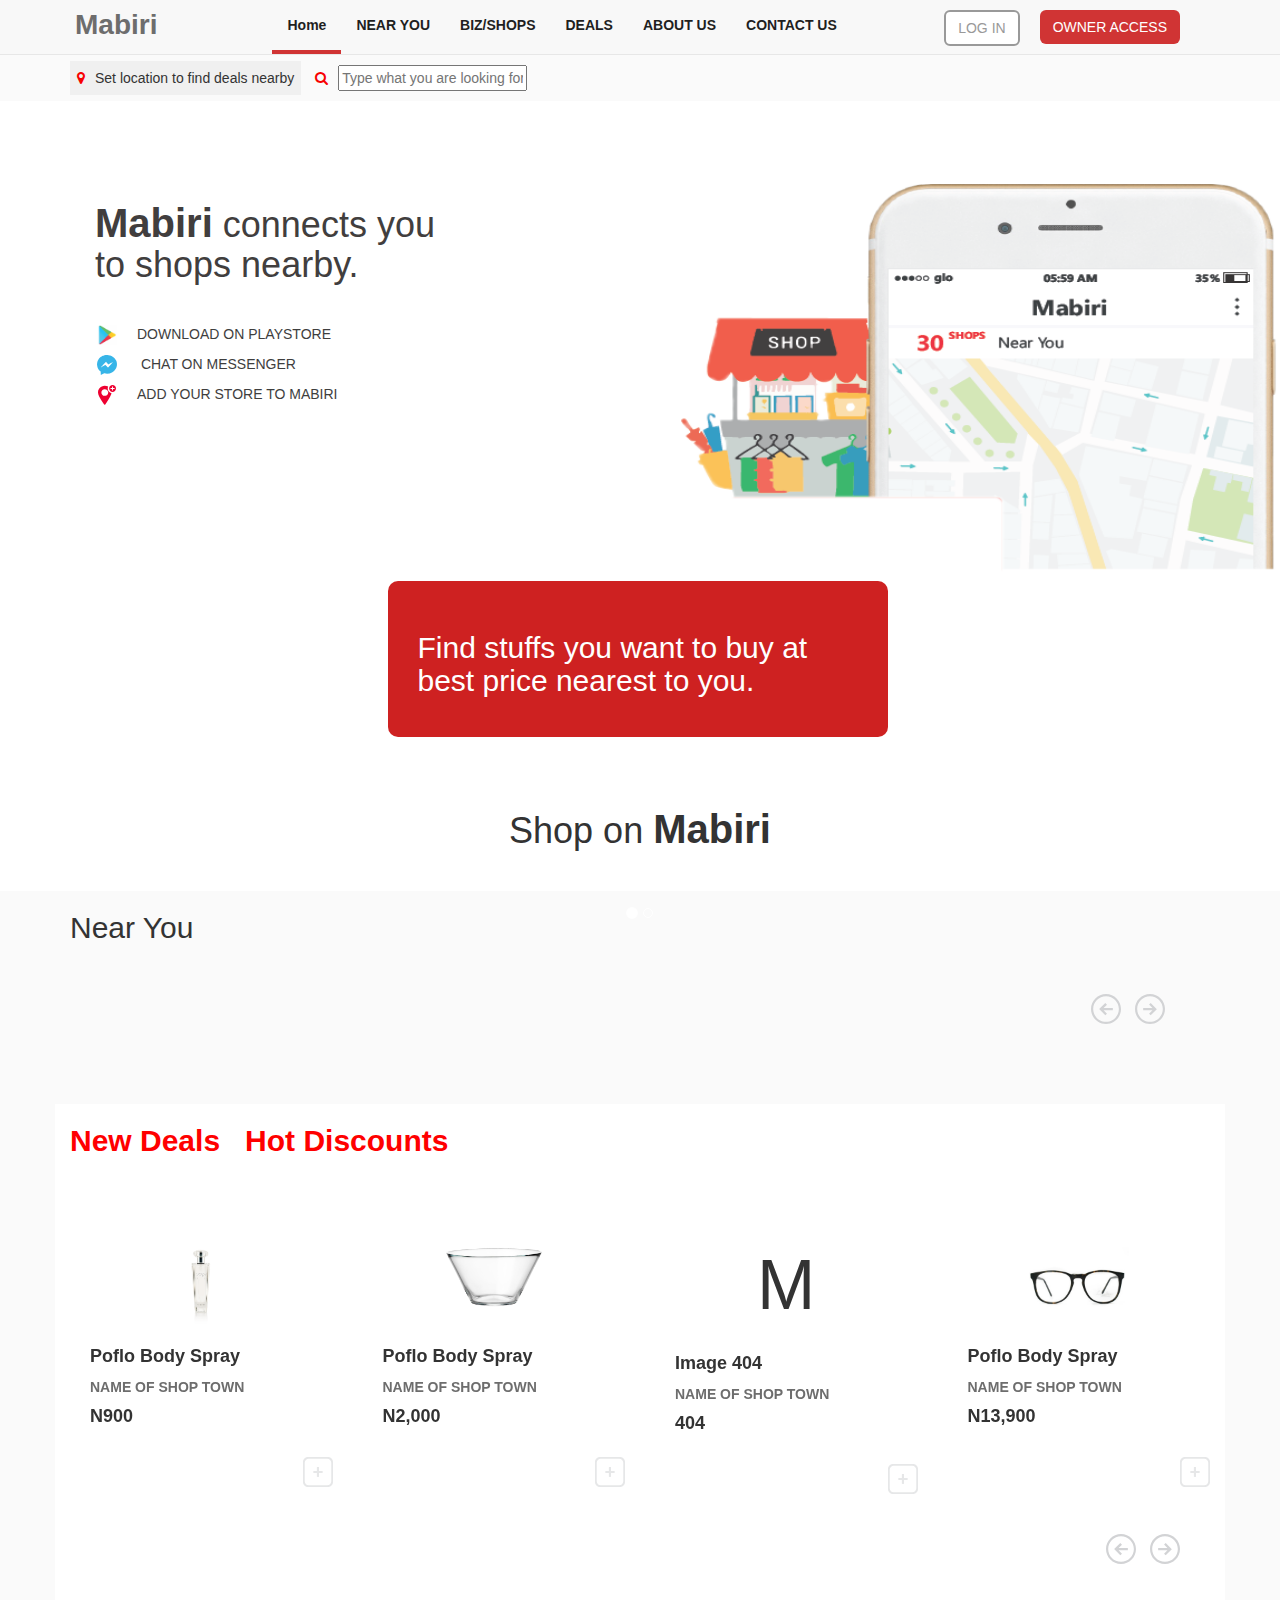
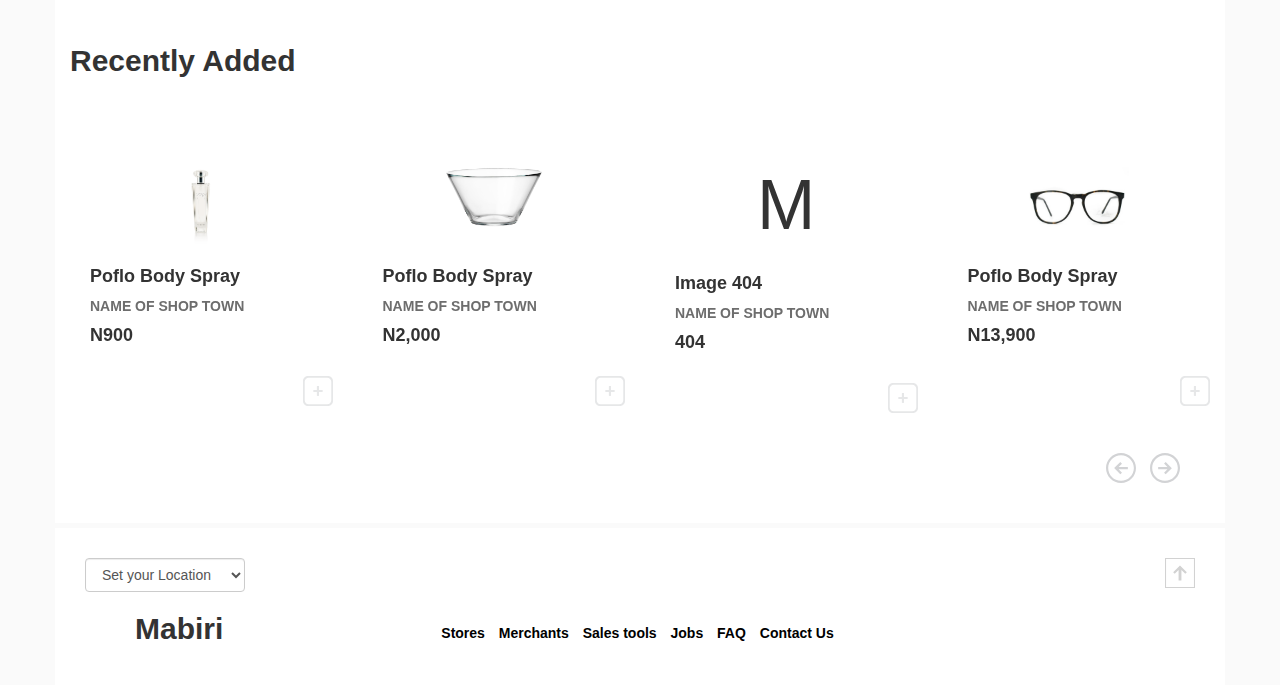
==== commit c8347066: "Merge pull request #8 from darligee/hack" ====
--- a/index.html
+++ b/index.html
@@ -11,16 +11,10 @@
     <link href="font-awesome-4.7.0/css/font-awesome.css" type="text/css" rel="stylesheet">
     <link href="style.css" rel="stylesheet" type="text/css">
     <!--<link href="font-awesome-4.7.0/fonts/fontawesome-webfont.ttf" type="text/css" rel="stylesheet">-->
-    <script >
-		$(document).ready(function(){
-		$('#firstCarousel, #secondCarousel, #thirdCarousel').carousel({
-		interval: 6000
-		});
-	});
-	</script>
+    
 </head>
 
-<body style="background: #fafafa">
+<body style="background: #fafafa; overflow-x: hidden">
     <nav class="navbar navbar-default navbar-fixed-top">
         <div class="navbar-header">
             <button class="navbar-toggle" data-toggle="collapse" data-target="#navbar-collapset">
@@ -34,8 +28,8 @@
         <div class="collapse navbar-collapse" id="navbar-collapset">
             <ul class="nav navbar-nav navbar-center" style="margin-left: 100px">
                 <li class="activate"><a class="scroll" href="#" style="color:#1f1f1f">Home</a></li>
-                <li><a class="scroll" href="#" style="color:#1f1f1f">NEAR YOU</a></li>
-                <li><a class="scroll" href="#" style="color:#1f1f1f">BIZ/SHOPS</a></li>
+                <li><a class="scroll" href="nearYou.html" style="color:#1f1f1f">NEAR YOU</a></li>
+                <li><a class="scroll" href="shops.html" style="color:#1f1f1f">BIZ/SHOPS</a></li>
                 <li><a class="scroll" href="#" style="color:#1f1f1f">DEALS</a></li>
                 <li><a class="scroll" href="#" style="color:#1f1f1f">ABOUT US</a></li>
                 <li><a class="scroll" href="#" style="color:#1f1f1f">CONTACT US</a></li>
@@ -50,7 +44,7 @@
         <div class="container">
             <ul class="list-inline fest">
                 <li style="background:#f0f0f0; height: 100%; padding:7px"><span class="fa fa-map-marker"></span>Set location to find deals nearby</li>
-                <li style=" padding:7px"><span class="fa fa-search"></span><i>Type what you are looking for here</i></li>
+                <li style=" padding:10px; border-color:#eee;"><span class="fa fa-search"></span><input type="text" placeholder="Type what you are looking for here" value="" ></input></li>
             </ul>
         </div>
     </section>
@@ -95,136 +89,197 @@
     </div>
     <section id="nearyou">
         <div id="firstCarousel" class="slide carousel" data-ride="carousel">
-                    <!-- Indicators -->
-                <ol class="carousel-indicators empty-crabtns" >
-                    <li data-target="#firstCarousel" data-slide-to="0" class="active"></li>
-                    <li data-target="#firstCarousel" data-slide-to="1"></li>
-                </ol>
-
-                <!-- Wrapper for slides -->
-                <div class="carousel-inner" role="listbox">
-                    <div class="item active">
-                        <div class="row" style="padding-left: 10px">
-                <div class="col-md-3" style="background: white; padding: 10px; line-height: 5px;">
-                    <div class="text-center image">
-                        <img src="images/Axe-Spray-Transparent-Background.png" height="100" width="100">
-                    </div>
-                    <div class="info">
-                        <h4 style="font-weight: bolder"><b>Poflo Body Spray</b></h4>
-                        <b style="color: #6d6d6d">NAME OF SHOP TOWN</b>
-                        <h4 style="font-weight: bolder"><b>N3,000</b></h4><br>
-                        <b style="color: #6d6d6d">1min in walk</b>
-                    </div>
-                    <div class="text-right">
-                        <img src="mabiri-icon-pack/add-to-cart.svg" height="30" width="30"> 
-                    </div>
-                </div>
-                <div class="col-md-3" style="background: white; padding: 10px; line-height: 5px;">
-                    <div class="text-center image">
-                        <img src="images/Dove_Men_Plus_Care_Body_and_Face_Wash_Clean_Comfort_250ml_FO_White_8717644627624-277129.png" height="100" width="100">
-                    </div>
-                    <div class="info">
-                        <h4 style="font-weight: bolder"><b>Poflo Body Spray</b></h4>
-                        <b style="color: #6d6d6d">NAME OF SHOP TOWN</b>
-                        <h4 style="font-weight: bolder"><b>N4,500</b></h4><br>
-                        <b style="color: #6d6d6d">5min in walk</b>
-                    </div>
-                    <div class="text-right">
-                        <img src="mabiri-icon-pack/add-to-cart.svg" height="30" width="30">
-                    </div>
-                </div>
-                <div class="col-md-3" style="background: white; padding: 10px; line-height: 5px;">
-                    <div class="text-center image">
-                        <img src="images/lantern-1219638_960_720.png" height="100" width="100">
-                    </div>
-                    <div class="info">
-                        <h4 style="font-weight: bolder"><b>Poflo Body Spray</b></h4>
-                        <b style="color: #6d6d6d">NAME OF SHOP TOWN</b>
-                        <h4 style="font-weight: bolder"><b>N11,000</b></h4><br>
-                        <b style="color: #6d6d6d">7min in walk</b>
-                    </div>
-                    <div class="text-right">
-                        <img src="mabiri-icon-pack/add-to-cart.svg" height="30" width="30">
-                    </div>
-                </div>
-                <div class="col-md-3" style="background: white; padding: 10px; line-height: 5px;">
-                    <div class="text-center image">
-                        <img src="images/clock_PNG6605.png" height="100" width="100">
-                    </div>
-                    <div class="info">
-                        <h4 style="font-weight: bolder"><b>Poflo Body Spray</b></h4>
-                        <b style="color: #6d6d6d">NAME OF SHOP TOWN</b>
-                        <h4 style="font-weight: bolder"><b>N25,000</b></h4><br>
-                        <b style="color: #6d6d6d">9min in walk</b>
-                    </div>
-                    <div class="text-right">
-                        <img src="mabiri-icon-pack/add-to-cart.svg" height="30" width="30">
+            <!-- Indicators -->
+            <ol class="carousel-indicators empty-crabtns">
+                <li data-target="#firstCarousel" data-slide-to="0" class="active"></li>
+                <li data-target="#firstCarousel" data-slide-to="1"></li>
+            </ol>
+
+            <!-- Wrapper for slides -->
+            <div class="carousel-inner" role="listbox">
+                <div class="item active">
+                    <div class="row" id="ra" style="padding-left: 10px">
+
+                    </div>
+                </div>
+                <div class="item">
+                    <div class="row" style="padding-left: 10px">
+                        <div class="col-md-3" style="background: white; padding: 10px; line-height: 5px;">
+                            <div class="text-center image">
+                                <img src="images/Axe-Spray-Transparent-Background.png" height="100" width="100">
+                            </div>
+                            <div class="info">
+                                <h4 style="font-weight: bolder"><b>Poflo Body Spray</b></h4>
+                                <b style="color: #6d6d6d">NAME OF SHOP TOWN</b>
+                                <h4 style="font-weight: bolder"><b>N3,000</b></h4><br>
+                                <b style="color: #6d6d6d">1min in walk</b>
+                            </div>
+                            <div class="text-right">
+                                <img src="mabiri-icon-pack/add-to-cart.svg" height="30" width="30">
+                            </div>
+                        </div>
+                        <div class="col-md-3" style="background: white; padding: 10px; line-height: 5px;">
+                            <div class="text-center image">
+                                <img src="images/Dove_Men_Plus_Care_Body_and_Face_Wash_Clean_Comfort_250ml_FO_White_8717644627624-277129.png" height="100" width="100">
+                            </div>
+                            <div class="info">
+                                <h4 style="font-weight: bolder"><b>Poflo Body Spray</b></h4>
+                                <b style="color: #6d6d6d">NAME OF SHOP TOWN</b>
+                                <h4 style="font-weight: bolder"><b>N4,500</b></h4><br>
+                                <b style="color: #6d6d6d">5min in walk</b>
+                            </div>
+                            <div class="text-right">
+                                <img src="mabiri-icon-pack/add-to-cart.svg" height="30" width="30">
+                            </div>
+                        </div>
+                        <div class="col-md-3" style="background: white; padding: 10px; line-height: 5px;">
+                            <div class="text-center image">
+                                <img src="images/lantern-1219638_960_720.png" height="100" width="100">
+                            </div>
+                            <div class="info">
+                                <h4 style="font-weight: bolder"><b>Poflo Body Spray</b></h4>
+                                <b style="color: #6d6d6d">NAME OF SHOP TOWN</b>
+                                <h4 style="font-weight: bolder"><b>N11,000</b></h4><br>
+                                <b style="color: #6d6d6d">7min in walk</b>
+                            </div>
+                            <div class="text-right">
+                                <img src="mabiri-icon-pack/add-to-cart.svg" height="30" width="30">
+                            </div>
+                        </div>
+                        <div class="col-md-3" style="background: white; padding: 10px; line-height: 5px;">
+                            <div class="text-center image">
+                                <img src="images/clock_PNG6605.png" height="100" width="100">
+                            </div>
+                            <div class="info">
+                                <h4 style="font-weight: bolder"><b>Poflo Body Spray</b></h4>
+                                <b style="color: #6d6d6d">NAME OF SHOP TOWN</b>
+                                <h4 style="font-weight: bolder"><b>N25,000</b></h4><br>
+                                <b style="color: #6d6d6d">9min in walk</b>
+                            </div>
+                            <div class="text-right">
+                                <img src="mabiri-icon-pack/add-to-cart.svg" height="30" width="30">
+                            </div>
+                        </div>
+                    </div>
+                    <div class="row" style="padding-left: 10px">
+                        <div class="col-md-3" style="background: white; padding: 10px; line-height: 5px;">
+                            <div class="text-center image">
+                                <img src="images/Axe-Spray-Transparent-Background.png" height="100" width="100">
+                            </div>
+                            <div class="info">
+                                <h4 style="font-weight: bolder"><b>Poflo Body Spray</b></h4>
+                                <b style="color: #6d6d6d">NAME OF SHOP TOWN</b>
+                                <h4 style="font-weight: bolder"><b>N3,000</b></h4><br>
+                                <b style="color: #6d6d6d">1min in walk</b>
+                            </div>
+                            <div class="text-right">
+                                <img src="mabiri-icon-pack/add-to-cart.svg" height="30" width="30">
+                            </div>
+                        </div>
+                        <div class="col-md-3" style="background: white; padding: 10px; line-height: 5px;">
+                            <div class="text-center image">
+                                <img src="images/Dove_Men_Plus_Care_Body_and_Face_Wash_Clean_Comfort_250ml_FO_White_8717644627624-277129.png" height="100" width="100">
+                            </div>
+                            <div class="info">
+                                <h4 style="font-weight: bolder"><b>Poflo Body Spray</b></h4>
+                                <b style="color: #6d6d6d">NAME OF SHOP TOWN</b>
+                                <h4 style="font-weight: bolder"><b>N4,500</b></h4><br>
+                                <b style="color: #6d6d6d">5min in walk</b>
+                            </div>
+                            <div class="text-right">
+                                <img src="mabiri-icon-pack/add-to-cart.svg" height="30" width="30">
+                            </div>
+                        </div>
+                        <div class="col-md-3" style="background: white; padding: 10px; line-height: 5px;">
+                            <div class="text-center image">
+                                <img src="images/lantern-1219638_960_720.png" height="100" width="100">
+                            </div>
+                            <div class="info">
+                                <h4 style="font-weight: bolder"><b>Poflo Body Spray</b></h4>
+                                <b style="color: #6d6d6d">NAME OF SHOP TOWN</b>
+                                <h4 style="font-weight: bolder"><b>N11,000</b></h4><br>
+                                <b style="color: #6d6d6d">7min in walk</b>
+                            </div>
+                            <div class="text-right">
+                                <img src="mabiri-icon-pack/add-to-cart.svg" height="30" width="30">
+                            </div>
+                        </div>
+                        <div class="col-md-3" style="background: white; padding: 10px; line-height: 5px;">
+                            <div class="text-center image">
+                                <img src="images/clock_PNG6605.png" height="100" width="100">
+                            </div>
+                            <div class="info">
+                                <h4 style="font-weight: bolder"><b>Poflo Body Spray</b></h4>
+                                <b style="color: #6d6d6d">NAME OF SHOP TOWN</b>
+                                <h4 style="font-weight: bolder"><b>N25,000</b></h4><br>
+                                <b style="color: #6d6d6d">9min in walk</b>
+                            </div>
+                            <div class="text-right">
+                                <img src="mabiri-icon-pack/add-to-cart.svg" height="30" width="30">
+                            </div>
+                        </div>
+                    </div>
+                    <div class="row" style="padding-left: 10px">
+                        <div class="col-md-3" style="background: white; padding: 10px; line-height: 5px;">
+                            <div class="text-center image">
+                                <img src="images/Axe-Spray-Transparent-Background.png" height="100" width="100">
+                            </div>
+                            <div class="info">
+                                <h4 style="font-weight: bolder"><b>Poflo Body Spray</b></h4>
+                                <b style="color: #6d6d6d">NAME OF SHOP TOWN</b>
+                                <h4 style="font-weight: bolder"><b>N3,000</b></h4><br>
+                                <b style="color: #6d6d6d">1min in walk</b>
+                            </div>
+                            <div class="text-right">
+                                <img src="mabiri-icon-pack/add-to-cart.svg" height="30" width="30">
+                            </div>
+                        </div>
+                        <div class="col-md-3" style="background: white; padding: 10px; line-height: 5px;">
+                            <div class="text-center image">
+                                <img src="images/Dove_Men_Plus_Care_Body_and_Face_Wash_Clean_Comfort_250ml_FO_White_8717644627624-277129.png" height="100" width="100">
+                            </div>
+                            <div class="info">
+                                <h4 style="font-weight: bolder"><b>Poflo Body Spray</b></h4>
+                                <b style="color: #6d6d6d">NAME OF SHOP TOWN</b>
+                                <h4 style="font-weight: bolder"><b>N4,500</b></h4><br>
+                                <b style="color: #6d6d6d">5min in walk</b>
+                            </div>
+                            <div class="text-right">
+                                <img src="mabiri-icon-pack/add-to-cart.svg" height="30" width="30">
+                            </div>
+                        </div>
+                        <div class="col-md-3" style="background: white; padding: 10px; line-height: 5px;">
+                            <div class="text-center image">
+                                <img src="images/lantern-1219638_960_720.png" height="100" width="100">
+                            </div>
+                            <div class="info">
+                                <h4 style="font-weight: bolder"><b>Poflo Body Spray</b></h4>
+                                <b style="color: #6d6d6d">NAME OF SHOP TOWN</b>
+                                <h4 style="font-weight: bolder"><b>N11,000</b></h4><br>
+                                <b style="color: #6d6d6d">7min in walk</b>
+                            </div>
+                            <div class="text-right">
+                                <img src="mabiri-icon-pack/add-to-cart.svg" height="30" width="30">
+                            </div>
+                        </div>
+                        <div class="col-md-3" style="background: white; padding: 10px; line-height: 5px;">
+                            <div class="text-center image">
+                                <img src="images/clock_PNG6605.png" height="100" width="100">
+                            </div>
+                            <div class="info">
+                                <h4 style="font-weight: bolder"><b>Poflo Body Spray</b></h4>
+                                <b style="color: #6d6d6d">NAME OF SHOP TOWN</b>
+                                <h4 style="font-weight: bolder"><b>N25,000</b></h4><br>
+                                <b style="color: #6d6d6d">9min in walk</b>
+                            </div>
+                            <div class="text-right">
+                                <img src="mabiri-icon-pack/add-to-cart.svg" height="30" width="30">
+                            </div>
+                        </div>
                     </div>
                 </div>
             </div>
-                    </div>
-                    <div class="item">
-                        <div class="row" style="padding-left: 10px">
-                            <div class="col-md-3" style="background: white; padding: 10px; line-height: 5px;">
-                                <div class="text-center image">
-                                    <img src="images/Axe-Spray-Transparent-Background.png" height="100" width="100">
-                                </div>
-                                <div class="info">
-                                    <h4 style="font-weight: bolder"><b>Poflo Body Spray</b></h4>
-                                    <b style="color: #6d6d6d">NAME OF SHOP TOWN</b>
-                                    <h4 style="font-weight: bolder"><b>N3,000</b></h4><br>
-                                    <b style="color: #6d6d6d">1min in walk</b>
-                                </div>
-                                <div class="text-right">
-                                    <img src="mabiri-icon-pack/add-to-cart.svg" height="30" width="30"> 
-                                </div>
-                            </div>
-                            <div class="col-md-3" style="background: white; padding: 10px; line-height: 5px;">
-                                <div class="text-center image">
-                                    <img src="images/Dove_Men_Plus_Care_Body_and_Face_Wash_Clean_Comfort_250ml_FO_White_8717644627624-277129.png" height="100" width="100">
-                                </div>
-                                <div class="info">
-                                    <h4 style="font-weight: bolder"><b>Poflo Body Spray</b></h4>
-                                    <b style="color: #6d6d6d">NAME OF SHOP TOWN</b>
-                                    <h4 style="font-weight: bolder"><b>N4,500</b></h4><br>
-                                    <b style="color: #6d6d6d">5min in walk</b>
-                                </div>
-                                <div class="text-right">
-                                    <img src="mabiri-icon-pack/add-to-cart.svg" height="30" width="30">
-                                </div>
-                            </div>
-                            <div class="col-md-3" style="background: white; padding: 10px; line-height: 5px;">
-                                <div class="text-center image">
-                                    <img src="images/lantern-1219638_960_720.png" height="100" width="100">
-                                </div>
-                                <div class="info">
-                                    <h4 style="font-weight: bolder"><b>Poflo Body Spray</b></h4>
-                                    <b style="color: #6d6d6d">NAME OF SHOP TOWN</b>
-                                    <h4 style="font-weight: bolder"><b>N11,000</b></h4><br>
-                                    <b style="color: #6d6d6d">7min in walk</b>
-                                </div>
-                                <div class="text-right">
-                                    <img src="mabiri-icon-pack/add-to-cart.svg" height="30" width="30">
-                                </div>
-                            </div>
-                            <div class="col-md-3" style="background: white; padding: 10px; line-height: 5px;">
-                                <div class="text-center image">
-                                    <img src="images/clock_PNG6605.png" height="100" width="100">
-                                </div>
-                                <div class="info">
-                                    <h4 style="font-weight: bolder"><b>Poflo Body Spray</b></h4>
-                                    <b style="color: #6d6d6d">NAME OF SHOP TOWN</b>
-                                    <h4 style="font-weight: bolder"><b>N25,000</b></h4><br>
-                                    <b style="color: #6d6d6d">9min in walk</b>
-                                </div>
-                                <div class="text-right">
-                                    <img src="mabiri-icon-pack/add-to-cart.svg" height="30" width="30">
-                                </div>
-                            </div>
-                        </div>
-                    </div>
-                </div>
-            </div>
+        </div>
     </section>
     <div class="container text-right" style="margin-top: 40px;">
         <ul class="list-inline" style=" margin-right: 40px">
@@ -236,7 +291,7 @@
             </li>
             <li>
                 <a class="right " href="#firstCarousel" data-slide="next">
-                  <img src="mabiri-icon-pack/arrow-circled-right.svg" height="30" width="30">  
+                    <img src="mabiri-icon-pack/arrow-circled-right.svg" height="30" width="30">
                 </a>
 
             </li>
@@ -246,8 +301,8 @@
         <div class="container" style="background:white; padding-bottom: 30px">
             <h2 style="color: red"><b>New Deals &nbsp; Hot Discounts</b></h2>
             <div id="secondCarousel" class="slide carousel" data-ride="carousel">
-                    <!-- Indicators -->
-                <ol class="carousel-indicators empty-crabtns" >
+                <!-- Indicators -->
+                <ol class="carousel-indicators empty-crabtns">
                     <li data-target="#secondCarousel" data-slide-to="0" class="active"></li>
                     <li data-target="#secondCarousel" data-slide-to="1"></li>
                 </ol>
@@ -370,22 +425,22 @@
                     </div>
                 </div>
             </div>
-                
+
             <div class="container text-right" style="margin-top: 40px">
                 <ul class="list-inline" style="margin-right: 40px">
                     <li>
                         <a class="left " href="#secondCarousel" data-slide="prev">
                             <img src="mabiri-icon-pack/arrow-circled-left.svg" height="30" width="30">
                         </a>
-                        
+
                     </li>
                     <li>
                         <a class="right " href="#secondCarousel" data-slide="next">
-                          <img src="mabiri-icon-pack/arrow-circled-right.svg" height="30" width="30">  
+                            <img src="mabiri-icon-pack/arrow-circled-right.svg" height="30" width="30">
                         </a>
-                        
+
                     </li>
-                 </ul>
+                </ul>
             </div>
             <div class="another" style="margin-top: 70px">
                 <div class="heading">
@@ -393,7 +448,7 @@
                 </div>
                 <div id="thirdCarousel" class="slide carousel" data-ride="carousel">
                     <!-- Indicators -->
-                    <ol class="carousel-indicators empty-crabtns" >
+                    <ol class="carousel-indicators empty-crabtns">
                         <li data-target="#thirdCarousel" data-slide-to="0" class="active"></li>
                         <li data-target="#thirdCarousel" data-slide-to="1"></li>
                     </ol>
@@ -526,15 +581,16 @@
                         </li>
                         <li>
                             <a class="right " href="#thirdCarousel" data-slide="next">
-                              <img src="mabiri-icon-pack/arrow-circled-right.svg" height="30" width="30">  
+                                <img src="mabiri-icon-pack/arrow-circled-right.svg" height="30" width="30">
                             </a>
 
                         </li>
-                     </ul>
+                    </ul>
                 </div>
             </div>
         </div>
     </section>
+    
     <section style="margin-top: -25px">
         <div class="container" style="background:white; padding: 30px">
             <div class="row">
@@ -558,13 +614,40 @@
                     </ul>
                 </div>
                 <div class="col-md-2 text-right">
-                    <img src="mabiri-icon-pack/arrow-up.svg" height="30" width="30">              
+                    <img src="mabiri-icon-pack/arrow-up.svg" height="30" width="30">
                 </div>
             </div>
         </div>
     </section>
     <script src="jquery-3.1.1.js "></script>
     <script src="bootstrap-3.3.7-dist/js/bootstrap.min.js "></script>
+    <script>
+        $(document).ready(function() {
+            $('#firstCarousel, #secondCarousel, #thirdCarousel').carousel({
+                interval: 6000
+            });
+            $.ajax({
+                type: 'GET',
+                url: 'https://mabiri-new.appspot.com/_ah/api/mabiriApi/v1/getProducts?offset=1&productType=trending',
+                dataType: 'json',
+                contentType: 'application/json; charset=utf-8',
+                success: function(orders) {
+                    var limit = 10;
+                    var data = response.data.slice(0, limit);
+                    $.each(orders, function(i, data) { 
+                        for(let j = 0; j < 4; j++){
+                            $('#ra').append("<div class='col-md-3' style='background: white; padding: 10px; line-height: 5px;'><div class='text-center image'><img src=" + data[j].thumbnailImage +"><div><div class='info'><h4 style='font-weight:Bolder'><b>" + data[j].name +" </b></h4><b style='color: #6d6d6d'>" + data[j].storeId + "</b><h4 style='font-weight: bolder><b> N" + data[j].price+ "</b></h4><br><b style='color: #6d6d6d'>" +data[j].dealPrice+ "</b></div><div class='text-right'><img src='mabiri-icon-pack/add-to-cart.svg' height='30' width='30'></div></div>");
+                        }
+                    });
+                },
+                error: function() {
+                    alert('No bro');
+                }
+            });
+        });
+
+    </script>
 </body>
 
 </html>
+ 
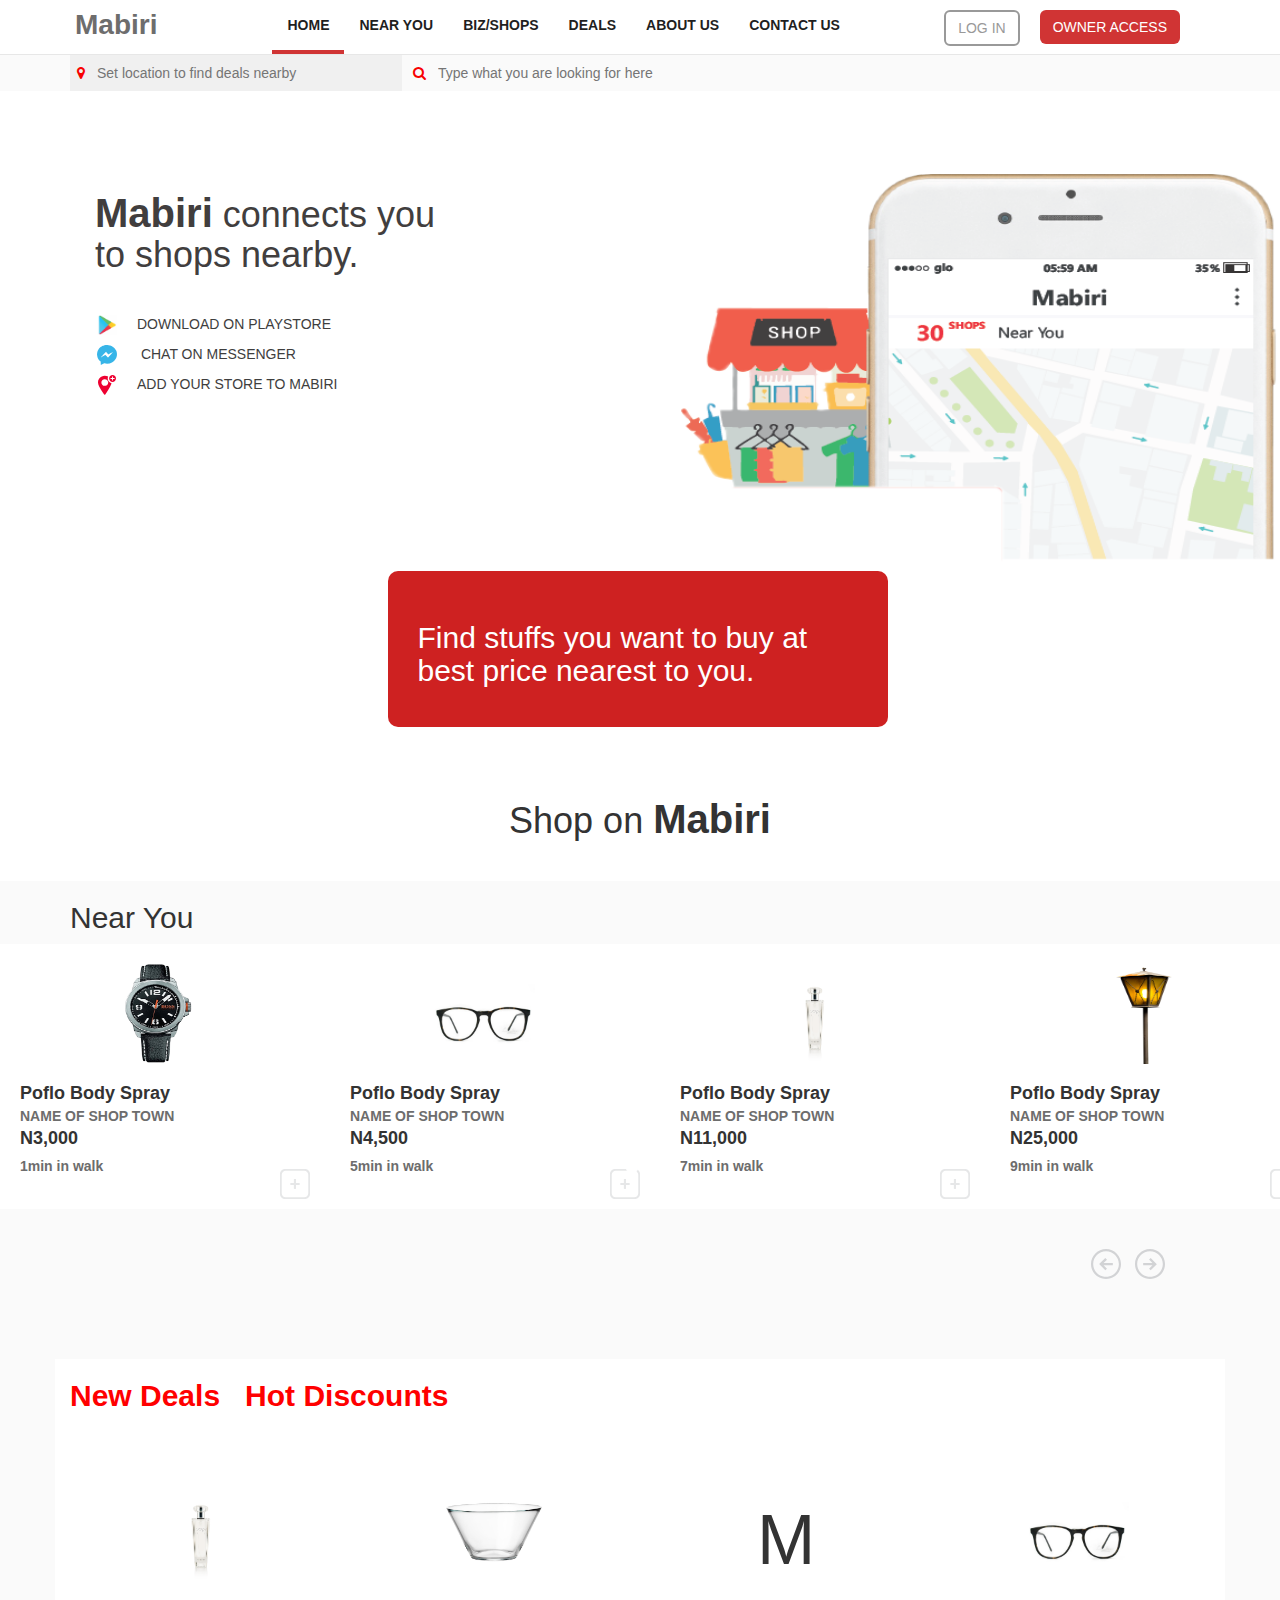
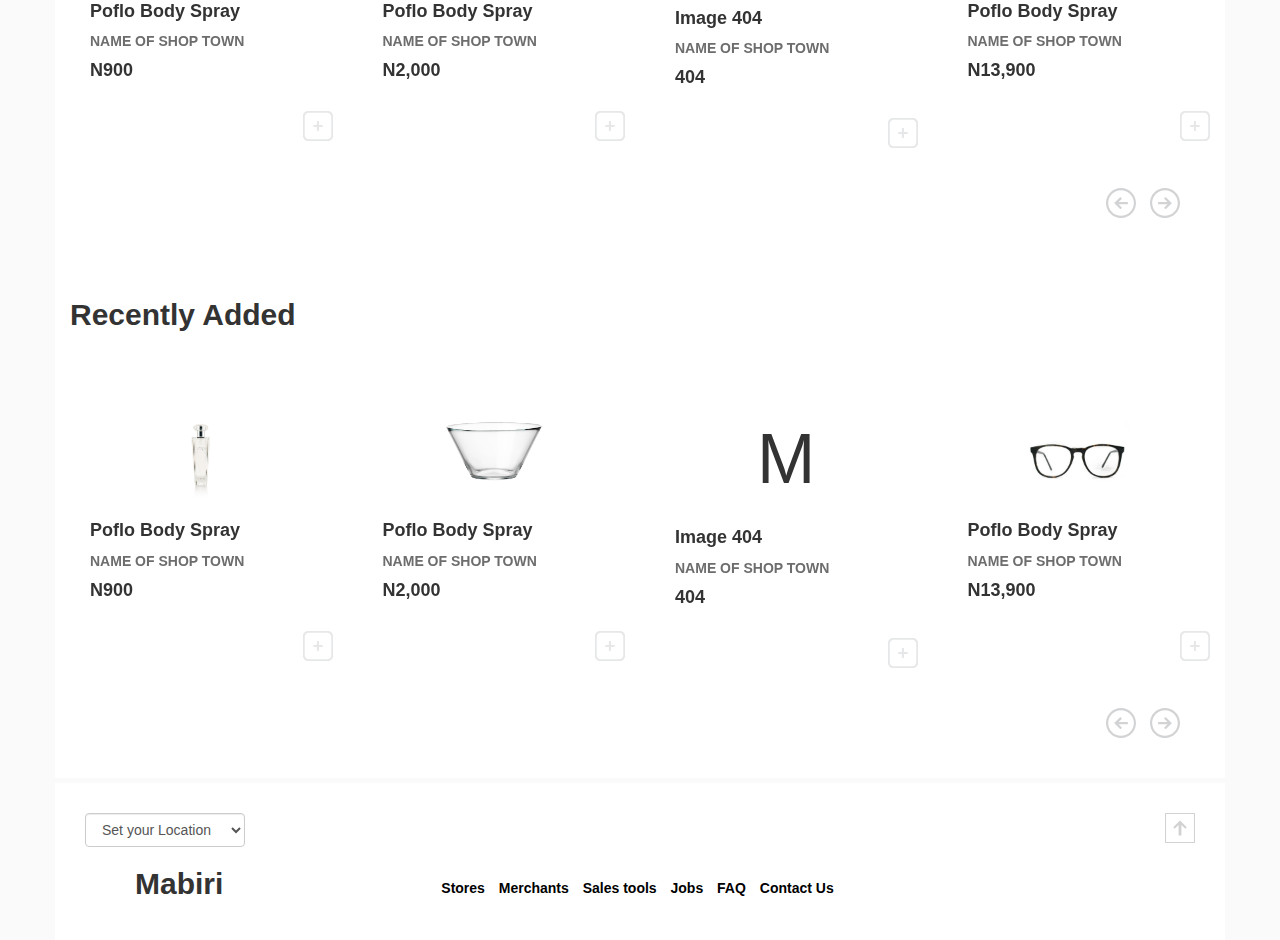
==== commit 75c35960: "Merge pull request #11 from darligee/hack" ====
--- a/index.html
+++ b/index.html
@@ -11,10 +11,9 @@
     <link href="font-awesome-4.7.0/css/font-awesome.css" type="text/css" rel="stylesheet">
     <link href="style.css" rel="stylesheet" type="text/css">
     <!--<link href="font-awesome-4.7.0/fonts/fontawesome-webfont.ttf" type="text/css" rel="stylesheet">-->
-    
 </head>
 
-<body style="background: #fafafa; overflow-x: hidden">
+<body style="background: #fafafa">
     <nav class="navbar navbar-default navbar-fixed-top">
         <div class="navbar-header">
             <button class="navbar-toggle" data-toggle="collapse" data-target="#navbar-collapset">
@@ -27,7 +26,7 @@
         </div>
         <div class="collapse navbar-collapse" id="navbar-collapset">
             <ul class="nav navbar-nav navbar-center" style="margin-left: 100px">
-                <li class="activate"><a class="scroll" href="#" style="color:#1f1f1f">Home</a></li>
+                <li class="activate"><a class="scroll" href="#" style="color:#1f1f1f">HOME</a></li>
                 <li><a class="scroll" href="nearYou.html" style="color:#1f1f1f">NEAR YOU</a></li>
                 <li><a class="scroll" href="shops.html" style="color:#1f1f1f">BIZ/SHOPS</a></li>
                 <li><a class="scroll" href="#" style="color:#1f1f1f">DEALS</a></li>
@@ -43,8 +42,9 @@
     <section id="fest" style="margin-top:55px">
         <div class="container">
             <ul class="list-inline fest">
-                <li style="background:#f0f0f0; height: 100%; padding:7px"><span class="fa fa-map-marker"></span>Set location to find deals nearby</li>
-                <li style=" padding:10px; border-color:#eee;"><span class="fa fa-search"></span><input type="text" placeholder="Type what you are looking for here" value="" ></input></li>
+                <li style="background:#f0f0f0; height: 100%; padding:7px"><span class="fa fa-map-marker"></span><input id="location" style="border: 0; width: 300px; background: #f0f0f0" type="text" placeholder="Set location to find deals nearby"></li>
+                <li style=" padding:7px"><span class="fa fa-search"></span><input id="search" style="border: 0; width: 300px; background: #fafafa" type="text" placeholder="Type what you are looking for here"></i>
+                </li>
             </ul>
         </div>
     </section>
@@ -99,126 +99,67 @@
             <div class="carousel-inner" role="listbox">
                 <div class="item active">
                     <div class="row" id="ra" style="padding-left: 10px">
-
+                        <div class="row" style="padding-left: 10px">
+                            <div class="col-md-3" style="background: white; padding: 10px; line-height: 5px;">
+                                <div class="text-center image">
+                                    <img src="images/hugo-boss-orange-watch.png" height="100" width="100">
+                                </div>
+                                <div class="info">
+                                    <h4 style="font-weight: bolder"><b>Poflo Body Spray</b></h4>
+                                    <b style="color: #6d6d6d">NAME OF SHOP TOWN</b>
+                                    <h4 style="font-weight: bolder"><b>N3,000</b></h4><br>
+                                    <b style="color: #6d6d6d">1min in walk</b>
+                                </div>
+                                <div class="text-right">
+                                    <img src="mabiri-icon-pack/add-to-cart.svg" height="30" width="30">
+                                </div>
+                            </div>
+                            <div class="col-md-3" style="background: white; padding: 10px; line-height: 5px;">
+                                <div class="text-center image">
+                                    <img src="images/img-thing.jpg" height="100" width="100">
+                                </div>
+                                <div class="info">
+                                    <h4 style="font-weight: bolder"><b>Poflo Body Spray</b></h4>
+                                    <b style="color: #6d6d6d">NAME OF SHOP TOWN</b>
+                                    <h4 style="font-weight: bolder"><b>N4,500</b></h4><br>
+                                    <b style="color: #6d6d6d">5min in walk</b>
+                                </div>
+                                <div class="text-right">
+                                    <img src="mabiri-icon-pack/add-to-cart.svg" height="30" width="30">
+                                </div>
+                            </div>
+                            <div class="col-md-3" style="background: white; padding: 10px; line-height: 5px;">
+                                <div class="text-center image">
+                                    <img src="images/25th-Edition%C2%AE-Perfume-Spray-for-Women-22.png" height="100" width="100">
+                                </div>
+                                <div class="info">
+                                    <h4 style="font-weight: bolder"><b>Poflo Body Spray</b></h4>
+                                    <b style="color: #6d6d6d">NAME OF SHOP TOWN</b>
+                                    <h4 style="font-weight: bolder"><b>N11,000</b></h4><br>
+                                    <b style="color: #6d6d6d">7min in walk</b>
+                                </div>
+                                <div class="text-right">
+                                    <img src="mabiri-icon-pack/add-to-cart.svg" height="30" width="30">
+                                </div>
+                            </div>
+                            <div class="col-md-3" style="background: white; padding: 10px; line-height: 5px;">
+                                <div class="text-center image">
+                                    <img src="images/lantern-1219638_960_720.png" height="100" width="100">
+                                </div>
+                                <div class="info">
+                                    <h4 style="font-weight: bolder"><b>Poflo Body Spray</b></h4>
+                                    <b style="color: #6d6d6d">NAME OF SHOP TOWN</b>
+                                    <h4 style="font-weight: bolder"><b>N25,000</b></h4><br>
+                                    <b style="color: #6d6d6d">9min in walk</b>
+                                </div>
+                                <div class="text-right">
+                                    <img src="mabiri-icon-pack/add-to-cart.svg" height="30" width="30">
+                                </div>
+                            </div>
+                        </div>
                     </div>
                 </div>
                 <div class="item">
-                    <div class="row" style="padding-left: 10px">
-                        <div class="col-md-3" style="background: white; padding: 10px; line-height: 5px;">
-                            <div class="text-center image">
-                                <img src="images/Axe-Spray-Transparent-Background.png" height="100" width="100">
-                            </div>
-                            <div class="info">
-                                <h4 style="font-weight: bolder"><b>Poflo Body Spray</b></h4>
-                                <b style="color: #6d6d6d">NAME OF SHOP TOWN</b>
-                                <h4 style="font-weight: bolder"><b>N3,000</b></h4><br>
-                                <b style="color: #6d6d6d">1min in walk</b>
-                            </div>
-                            <div class="text-right">
-                                <img src="mabiri-icon-pack/add-to-cart.svg" height="30" width="30">
-                            </div>
-                        </div>
-                        <div class="col-md-3" style="background: white; padding: 10px; line-height: 5px;">
-                            <div class="text-center image">
-                                <img src="images/Dove_Men_Plus_Care_Body_and_Face_Wash_Clean_Comfort_250ml_FO_White_8717644627624-277129.png" height="100" width="100">
-                            </div>
-                            <div class="info">
-                                <h4 style="font-weight: bolder"><b>Poflo Body Spray</b></h4>
-                                <b style="color: #6d6d6d">NAME OF SHOP TOWN</b>
-                                <h4 style="font-weight: bolder"><b>N4,500</b></h4><br>
-                                <b style="color: #6d6d6d">5min in walk</b>
-                            </div>
-                            <div class="text-right">
-                                <img src="mabiri-icon-pack/add-to-cart.svg" height="30" width="30">
-                            </div>
-                        </div>
-                        <div class="col-md-3" style="background: white; padding: 10px; line-height: 5px;">
-                            <div class="text-center image">
-                                <img src="images/lantern-1219638_960_720.png" height="100" width="100">
-                            </div>
-                            <div class="info">
-                                <h4 style="font-weight: bolder"><b>Poflo Body Spray</b></h4>
-                                <b style="color: #6d6d6d">NAME OF SHOP TOWN</b>
-                                <h4 style="font-weight: bolder"><b>N11,000</b></h4><br>
-                                <b style="color: #6d6d6d">7min in walk</b>
-                            </div>
-                            <div class="text-right">
-                                <img src="mabiri-icon-pack/add-to-cart.svg" height="30" width="30">
-                            </div>
-                        </div>
-                        <div class="col-md-3" style="background: white; padding: 10px; line-height: 5px;">
-                            <div class="text-center image">
-                                <img src="images/clock_PNG6605.png" height="100" width="100">
-                            </div>
-                            <div class="info">
-                                <h4 style="font-weight: bolder"><b>Poflo Body Spray</b></h4>
-                                <b style="color: #6d6d6d">NAME OF SHOP TOWN</b>
-                                <h4 style="font-weight: bolder"><b>N25,000</b></h4><br>
-                                <b style="color: #6d6d6d">9min in walk</b>
-                            </div>
-                            <div class="text-right">
-                                <img src="mabiri-icon-pack/add-to-cart.svg" height="30" width="30">
-                            </div>
-                        </div>
-                    </div>
-                    <div class="row" style="padding-left: 10px">
-                        <div class="col-md-3" style="background: white; padding: 10px; line-height: 5px;">
-                            <div class="text-center image">
-                                <img src="images/Axe-Spray-Transparent-Background.png" height="100" width="100">
-                            </div>
-                            <div class="info">
-                                <h4 style="font-weight: bolder"><b>Poflo Body Spray</b></h4>
-                                <b style="color: #6d6d6d">NAME OF SHOP TOWN</b>
-                                <h4 style="font-weight: bolder"><b>N3,000</b></h4><br>
-                                <b style="color: #6d6d6d">1min in walk</b>
-                            </div>
-                            <div class="text-right">
-                                <img src="mabiri-icon-pack/add-to-cart.svg" height="30" width="30">
-                            </div>
-                        </div>
-                        <div class="col-md-3" style="background: white; padding: 10px; line-height: 5px;">
-                            <div class="text-center image">
-                                <img src="images/Dove_Men_Plus_Care_Body_and_Face_Wash_Clean_Comfort_250ml_FO_White_8717644627624-277129.png" height="100" width="100">
-                            </div>
-                            <div class="info">
-                                <h4 style="font-weight: bolder"><b>Poflo Body Spray</b></h4>
-                                <b style="color: #6d6d6d">NAME OF SHOP TOWN</b>
-                                <h4 style="font-weight: bolder"><b>N4,500</b></h4><br>
-                                <b style="color: #6d6d6d">5min in walk</b>
-                            </div>
-                            <div class="text-right">
-                                <img src="mabiri-icon-pack/add-to-cart.svg" height="30" width="30">
-                            </div>
-                        </div>
-                        <div class="col-md-3" style="background: white; padding: 10px; line-height: 5px;">
-                            <div class="text-center image">
-                                <img src="images/lantern-1219638_960_720.png" height="100" width="100">
-                            </div>
-                            <div class="info">
-                                <h4 style="font-weight: bolder"><b>Poflo Body Spray</b></h4>
-                                <b style="color: #6d6d6d">NAME OF SHOP TOWN</b>
-                                <h4 style="font-weight: bolder"><b>N11,000</b></h4><br>
-                                <b style="color: #6d6d6d">7min in walk</b>
-                            </div>
-                            <div class="text-right">
-                                <img src="mabiri-icon-pack/add-to-cart.svg" height="30" width="30">
-                            </div>
-                        </div>
-                        <div class="col-md-3" style="background: white; padding: 10px; line-height: 5px;">
-                            <div class="text-center image">
-                                <img src="images/clock_PNG6605.png" height="100" width="100">
-                            </div>
-                            <div class="info">
-                                <h4 style="font-weight: bolder"><b>Poflo Body Spray</b></h4>
-                                <b style="color: #6d6d6d">NAME OF SHOP TOWN</b>
-                                <h4 style="font-weight: bolder"><b>N25,000</b></h4><br>
-                                <b style="color: #6d6d6d">9min in walk</b>
-                            </div>
-                            <div class="text-right">
-                                <img src="mabiri-icon-pack/add-to-cart.svg" height="30" width="30">
-                            </div>
-                        </div>
-                    </div>
                     <div class="row" style="padding-left: 10px">
                         <div class="col-md-3" style="background: white; padding: 10px; line-height: 5px;">
                             <div class="text-center image">
@@ -590,7 +531,6 @@
             </div>
         </div>
     </section>
-    
     <section style="margin-top: -25px">
         <div class="container" style="background:white; padding: 30px">
             <div class="row">
@@ -628,26 +568,30 @@
             });
             $.ajax({
                 type: 'GET',
-                url: 'https://mabiri-new.appspot.com/_ah/api/mabiriApi/v1/getProducts?offset=1&productType=trending',
+                url: 'https://mabiri-new.appspot.com/_ah/api/mabiriApi/v1/getProducts?offset=0&productType=recent',
                 dataType: 'json',
                 contentType: 'application/json; charset=utf-8',
                 success: function(orders) {
-                    var limit = 10;
-                    var data = response.data.slice(0, limit);
-                    $.each(orders, function(i, data) { 
-                        for(let j = 0; j < 4; j++){
-                            $('#ra').append("<div class='col-md-3' style='background: white; padding: 10px; line-height: 5px;'><div class='text-center image'><img src=" + data[j].thumbnailImage +"><div><div class='info'><h4 style='font-weight:Bolder'><b>" + data[j].name +" </b></h4><b style='color: #6d6d6d'>" + data[j].storeId + "</b><h4 style='font-weight: bolder><b> N" + data[j].price+ "</b></h4><br><b style='color: #6d6d6d'>" +data[j].dealPrice+ "</b></div><div class='text-right'><img src='mabiri-icon-pack/add-to-cart.svg' height='30' width='30'></div></div>");
-                        }
+                    $.each(orders, function(i, data) {
+                        console.log(data.items[i].name);
                     });
                 },
                 error: function() {
                     alert('No bro');
                 }
             });
+
+            $('#search').keypress(function(event) {
+                if (event.which == 13) {
+                    window.location.href = 'searchResult.html';
+                    event.preventDefault();
+                }
+            });
+
         });
 
     </script>
 </body>
 
 </html>
- 
+<!--"<div class='col-md-3' style='background: white; padding: 10px; line-height: 5px;'><div class='text-center image'><img src=" + data.items.thumbnailImage +" height='30' width='30'><div><div class='info'><h4 style='font-weight:Bolder'><b>" + data.items.name +"</b></h4><b style='color: #6d6d6d'>" + data.items.storeId + "</b><h4 style='font-weight: bolder><b>" + data.items.price+ "</b></h4><br><b style='color: #6d6d6d'>" +data.items.dealPrice+ "</b></div><div class='text-right'><img src='mabiri-icon-pack/add-to-cart.svg' height='30' width='30'></div></div>" -->
--- a/style.css
+++ b/style.css
@@ -1,5 +1,9 @@
   .activate {
       border-bottom: 4px solid #d03434;
+  }
+  
+  .navbar-default {
+      background: white
   }
   
   .scroll {
@@ -44,5 +48,3 @@
   .info {
       margin-left: 20px
   }
-  
-
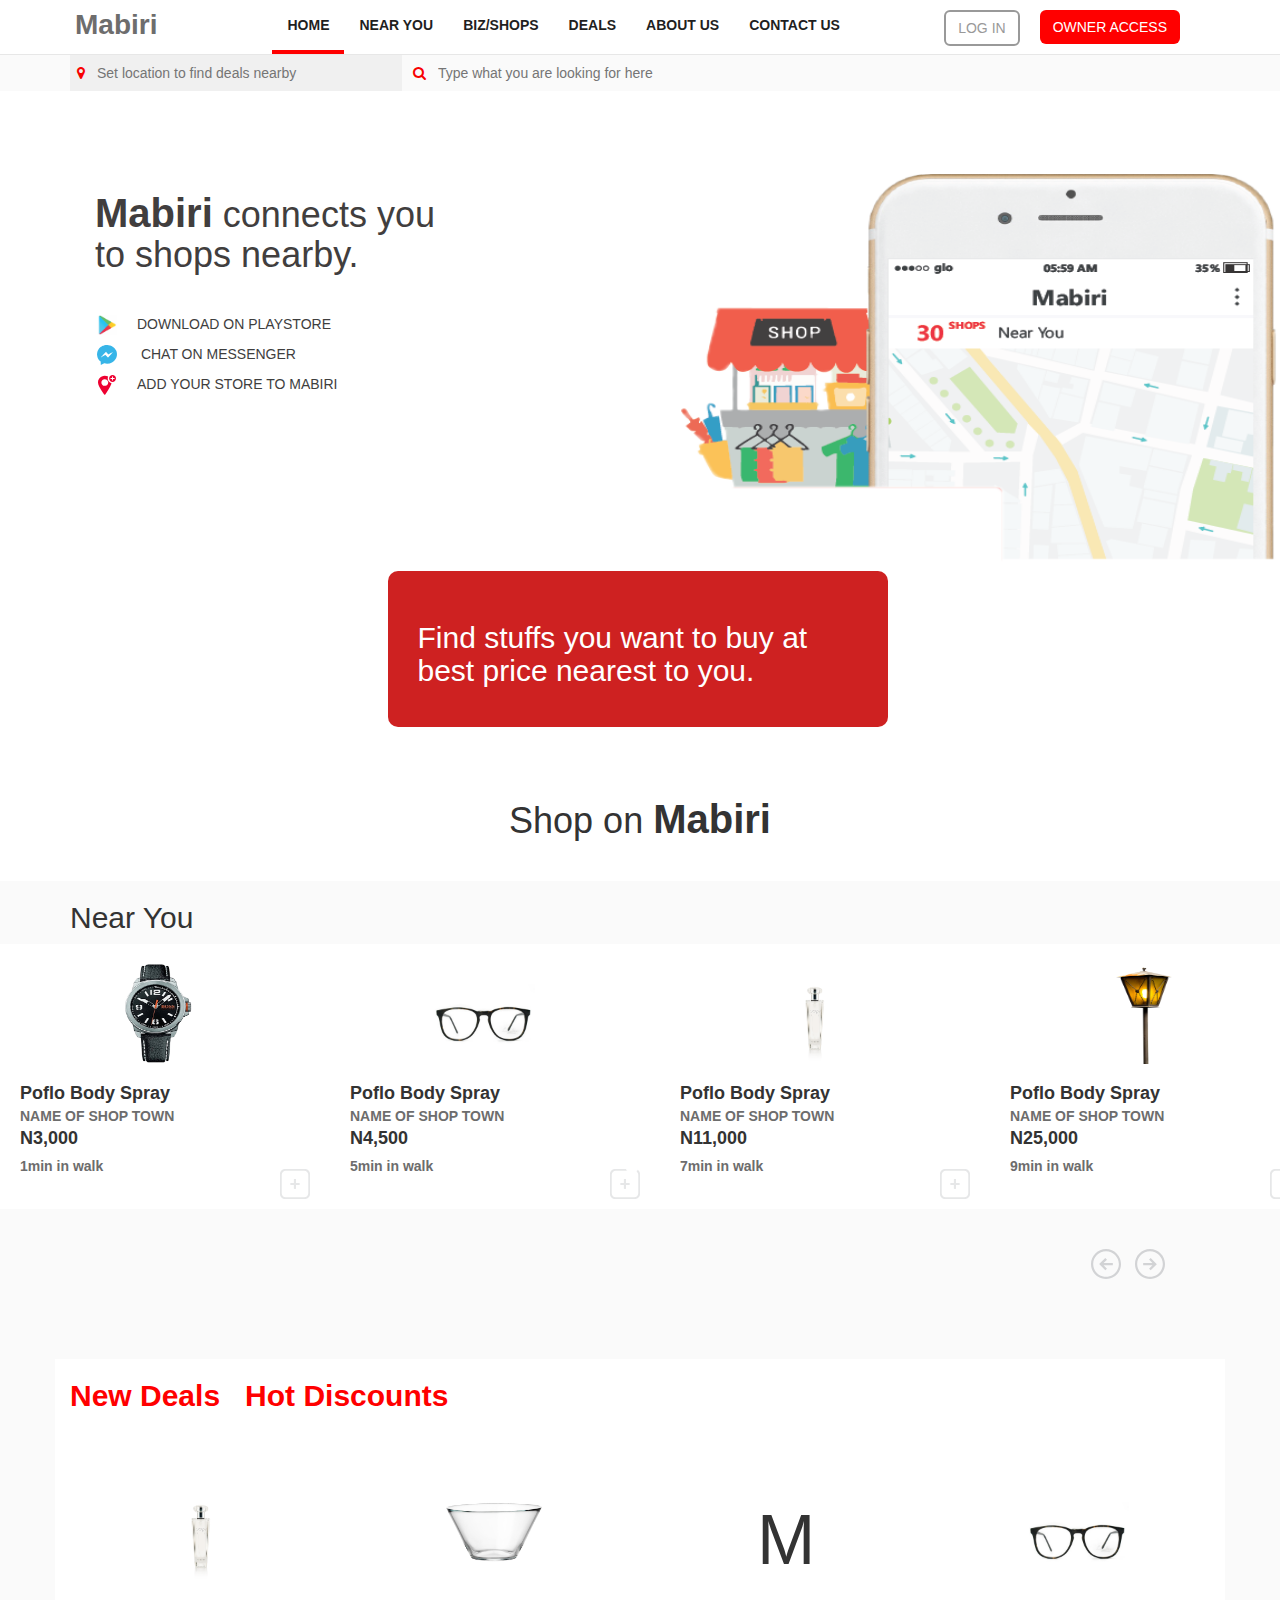
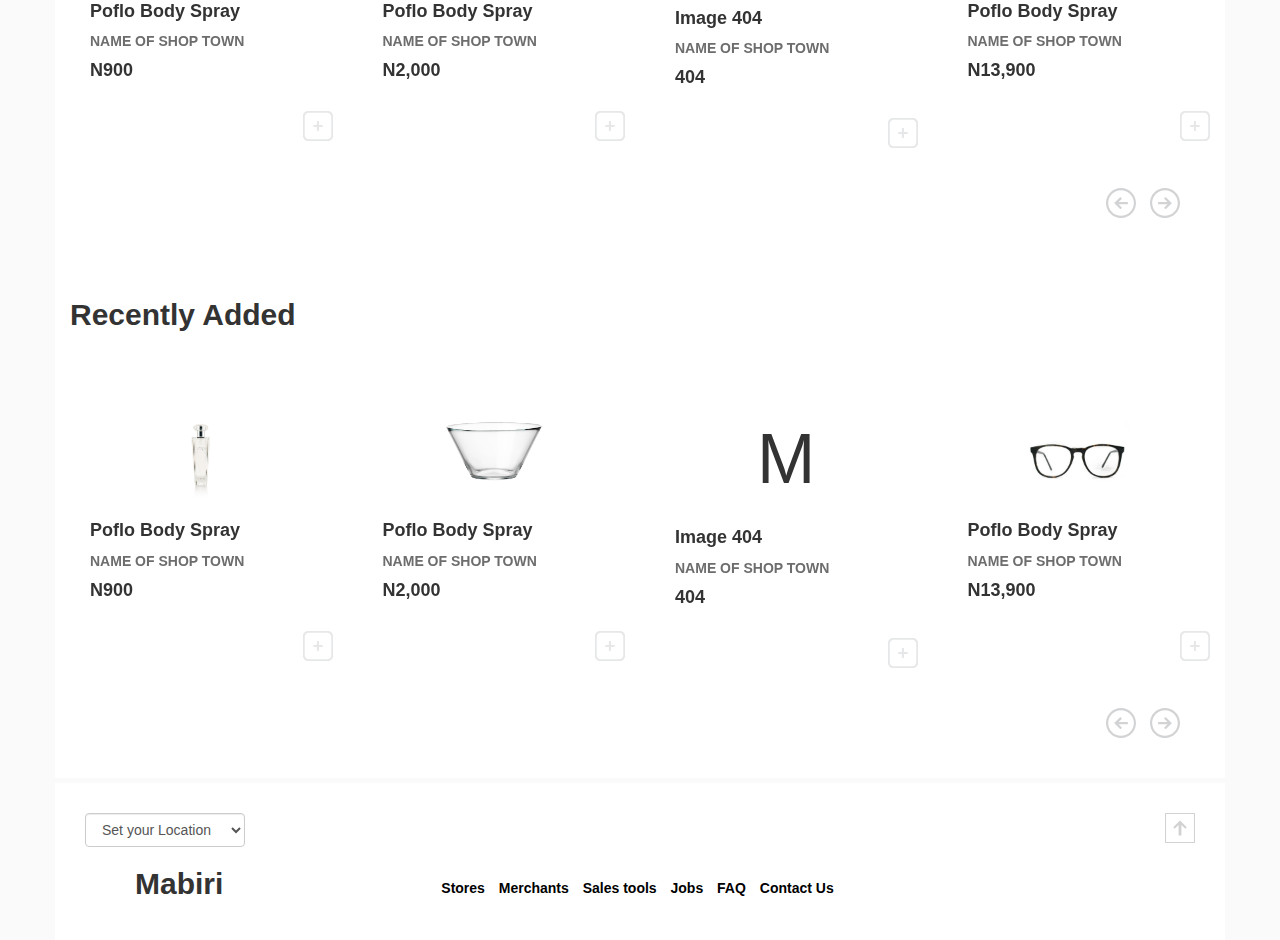
==== commit cdf531aa: "Merge pull request #12 from darligee/hack" ====
--- a/index.html
+++ b/index.html
@@ -35,7 +35,7 @@
             </ul>
             <ul class="nav navbar-nav navbar-right" style="margin-top:10px; margin-right: 100px">
                 <li><button class="btn btn-log btn-md right" style="margin-right:20px">LOG IN</button></li>
-                <li><button class="btn btn-md right" style="color: white; background: #d03434;"> OWNER ACCESS</button></li>
+                <li><button class="btn btn-md right" style="color: white; background: red;"> OWNER ACCESS</button></li>
             </ul>
         </div>
     </nav>
@@ -587,6 +587,9 @@
                     event.preventDefault();
                 }
             });
+            $('.log').click(function(){
+                    window.location.href="login.html";
+                });
 
         });
 
--- a/style.css
+++ b/style.css
@@ -1,5 +1,5 @@
   .activate {
-      border-bottom: 4px solid #d03434;
+      border-bottom: 4px solid red;
   }
   
   .navbar-default {
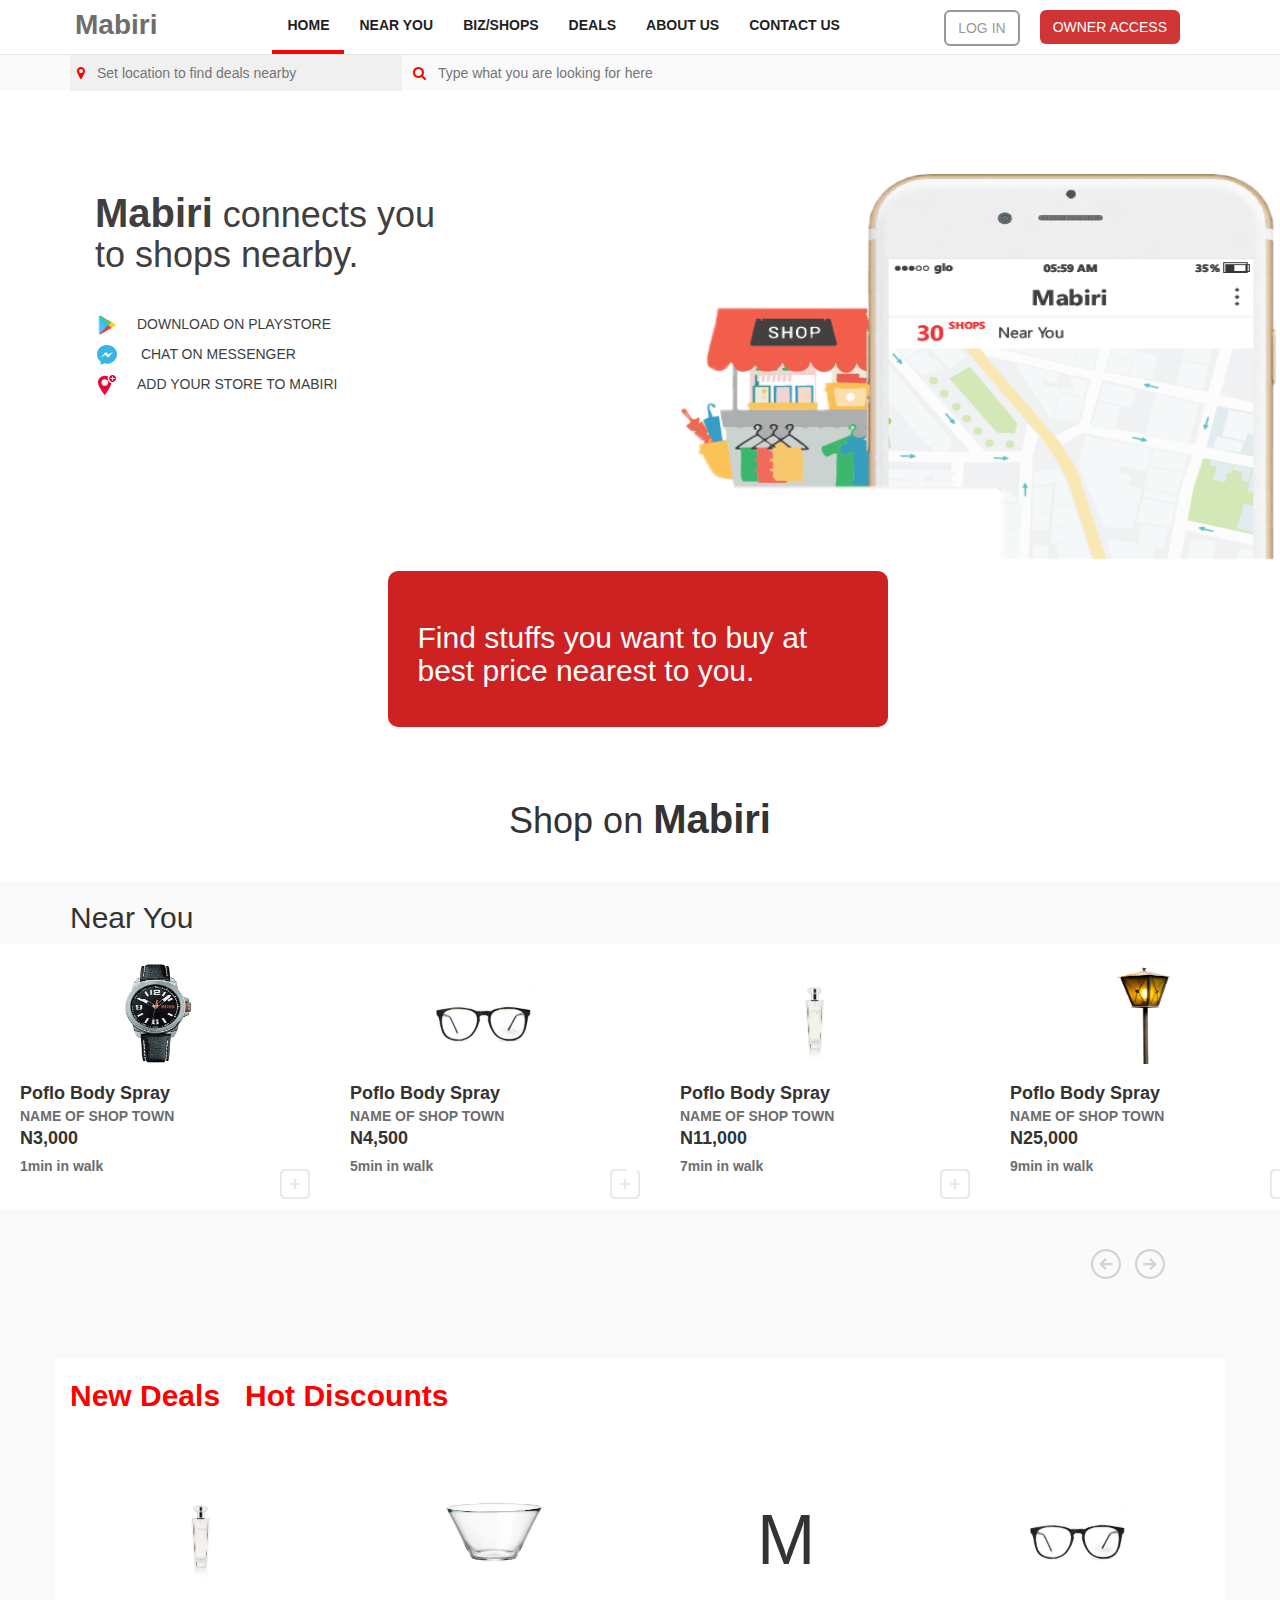
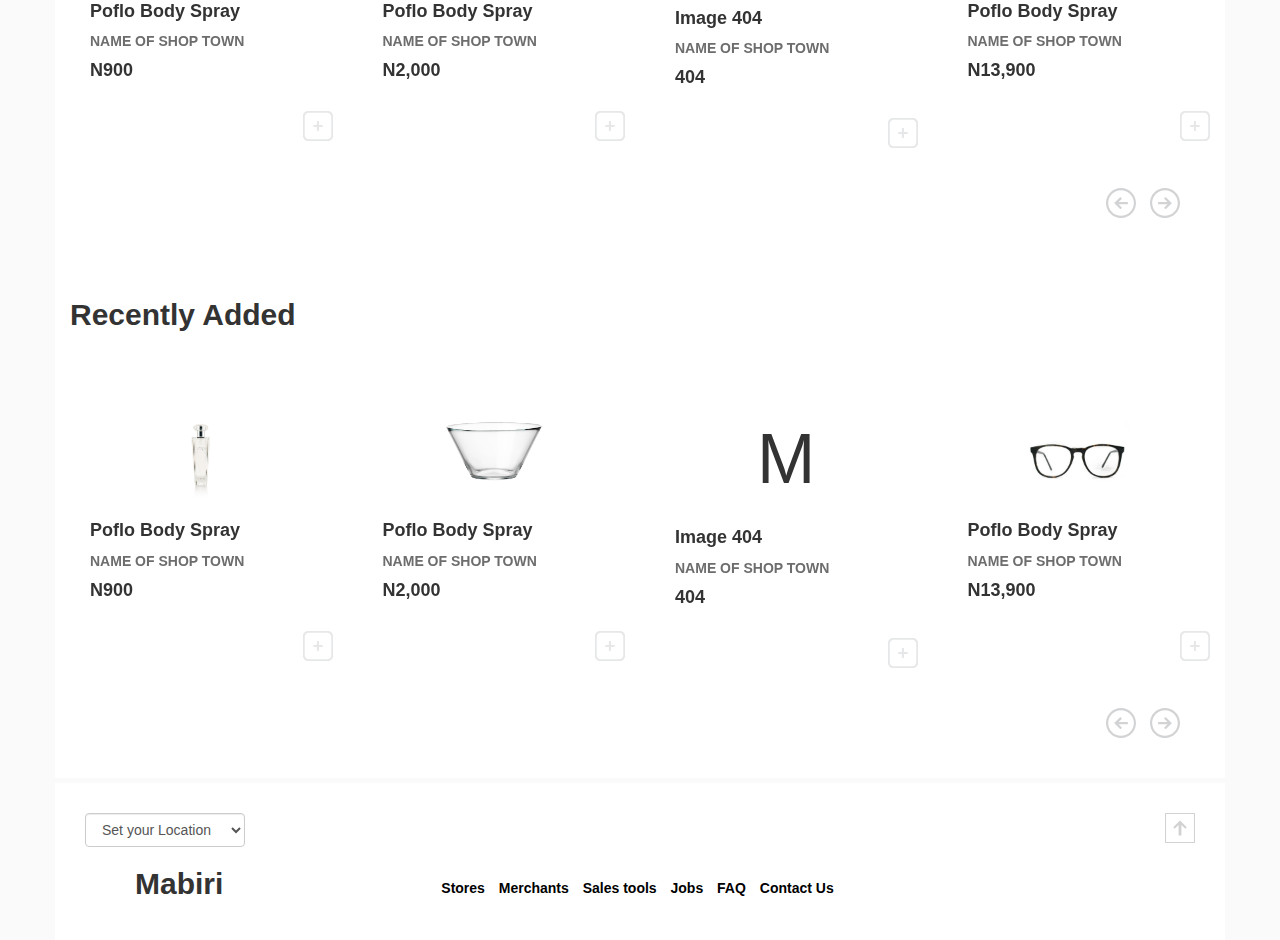
==== commit a35147f6: "Added Responsiveness" ====
--- a/index.html
+++ b/index.html
@@ -10,6 +10,8 @@
     <link href="bootstrap-3.3.7-dist/css/bootstrap.css" type="text/css" rel="stylesheet">
     <link href="font-awesome-4.7.0/css/font-awesome.css" type="text/css" rel="stylesheet">
     <link href="style.css" rel="stylesheet" type="text/css">
+     <link href="css/styler.css" rel="stylesheet" type="text/css">
+    <link href="css/media.css" rel="stylesheet" type="text/css" media="all">
     <!--<link href="font-awesome-4.7.0/fonts/fontawesome-webfont.ttf" type="text/css" rel="stylesheet">-->
 </head>
 
@@ -35,7 +37,7 @@
             </ul>
             <ul class="nav navbar-nav navbar-right" style="margin-top:10px; margin-right: 100px">
                 <li><button class="btn btn-log btn-md right" style="margin-right:20px">LOG IN</button></li>
-                <li><button class="btn btn-md right" style="color: white; background: red;"> OWNER ACCESS</button></li>
+                <li><button class="btn btn-md right" style="color: white; background: #d03434;"> OWNER ACCESS</button></li>
             </ul>
         </div>
     </nav>
@@ -587,9 +589,6 @@
                     event.preventDefault();
                 }
             });
-            $('.log').click(function(){
-                    window.location.href="login.html";
-                });
 
         });
 
--- a/css/styler.css
+++ b/css/styler.css
@@ -0,0 +1,47 @@
+.top-marg{
+    margin-top: 30px;
+}
+.carousel-control{
+    background-image: unset !important;
+}
+.carousel-control:hover{
+    background-image: unset !important;
+}
+.slide-btns{
+    padding: 30px;
+    border-radius: 50%;
+    background-color: #fff;
+    border-color: #ddd;
+    border-style: solid;
+    margin: 3px 5px !important;
+    border-width: 2px;
+}
+.loder-line{
+    width: 100%;
+    height: 3px;
+    background-color: #eee;
+    margin: 0;
+    padding: 0;
+}
+.loader{
+    height: 3px;
+    background-color: red;
+}
+.item-box{
+    padding: 0 0 15px !important;
+}
+.payInput{
+    padding:7px 20px;
+}
+.addressDetails:hover{
+    border-color: red !important;
+    border-width: 2px !important;
+    font-weight: bolder !important;
+}
+.addressDetails address:hover{
+   color: red;
+}
+.addressDetails b:hover{
+   color: red;
+}
+
--- a/css/media.css
+++ b/css/media.css
@@ -0,0 +1,43 @@
+
+
+/* Extra Small Devices, Phones */ 
+@media(max-width : 480px) {
+    shopPage_banner_h1{
+        font-size: 20px !important;
+    }
+    iframe{
+        width: 300px !important;
+    }
+}
+
+/* Small Devices, Tablets */
+@media (max-width : 768px) {
+    shopPage_banner_h1{
+        font-size: 35px !important;
+    }
+    .nav li{
+        text-align: center !important;
+        margin: 0 30% !important;
+    }
+    .nav{
+        margin-left: unset !important;
+    }
+    
+    .navbar-owner-btn{
+        margin-right: unset !important;
+    }
+    iframe{
+        width: 400px !important;
+    }
+    
+}
+
+/* Medium Devices, Desktops */
+@media  (min-width : 992px) {
+    
+}
+
+/* Large Devices, Wide Screens */
+@media(min-width : 1200px) {
+
+}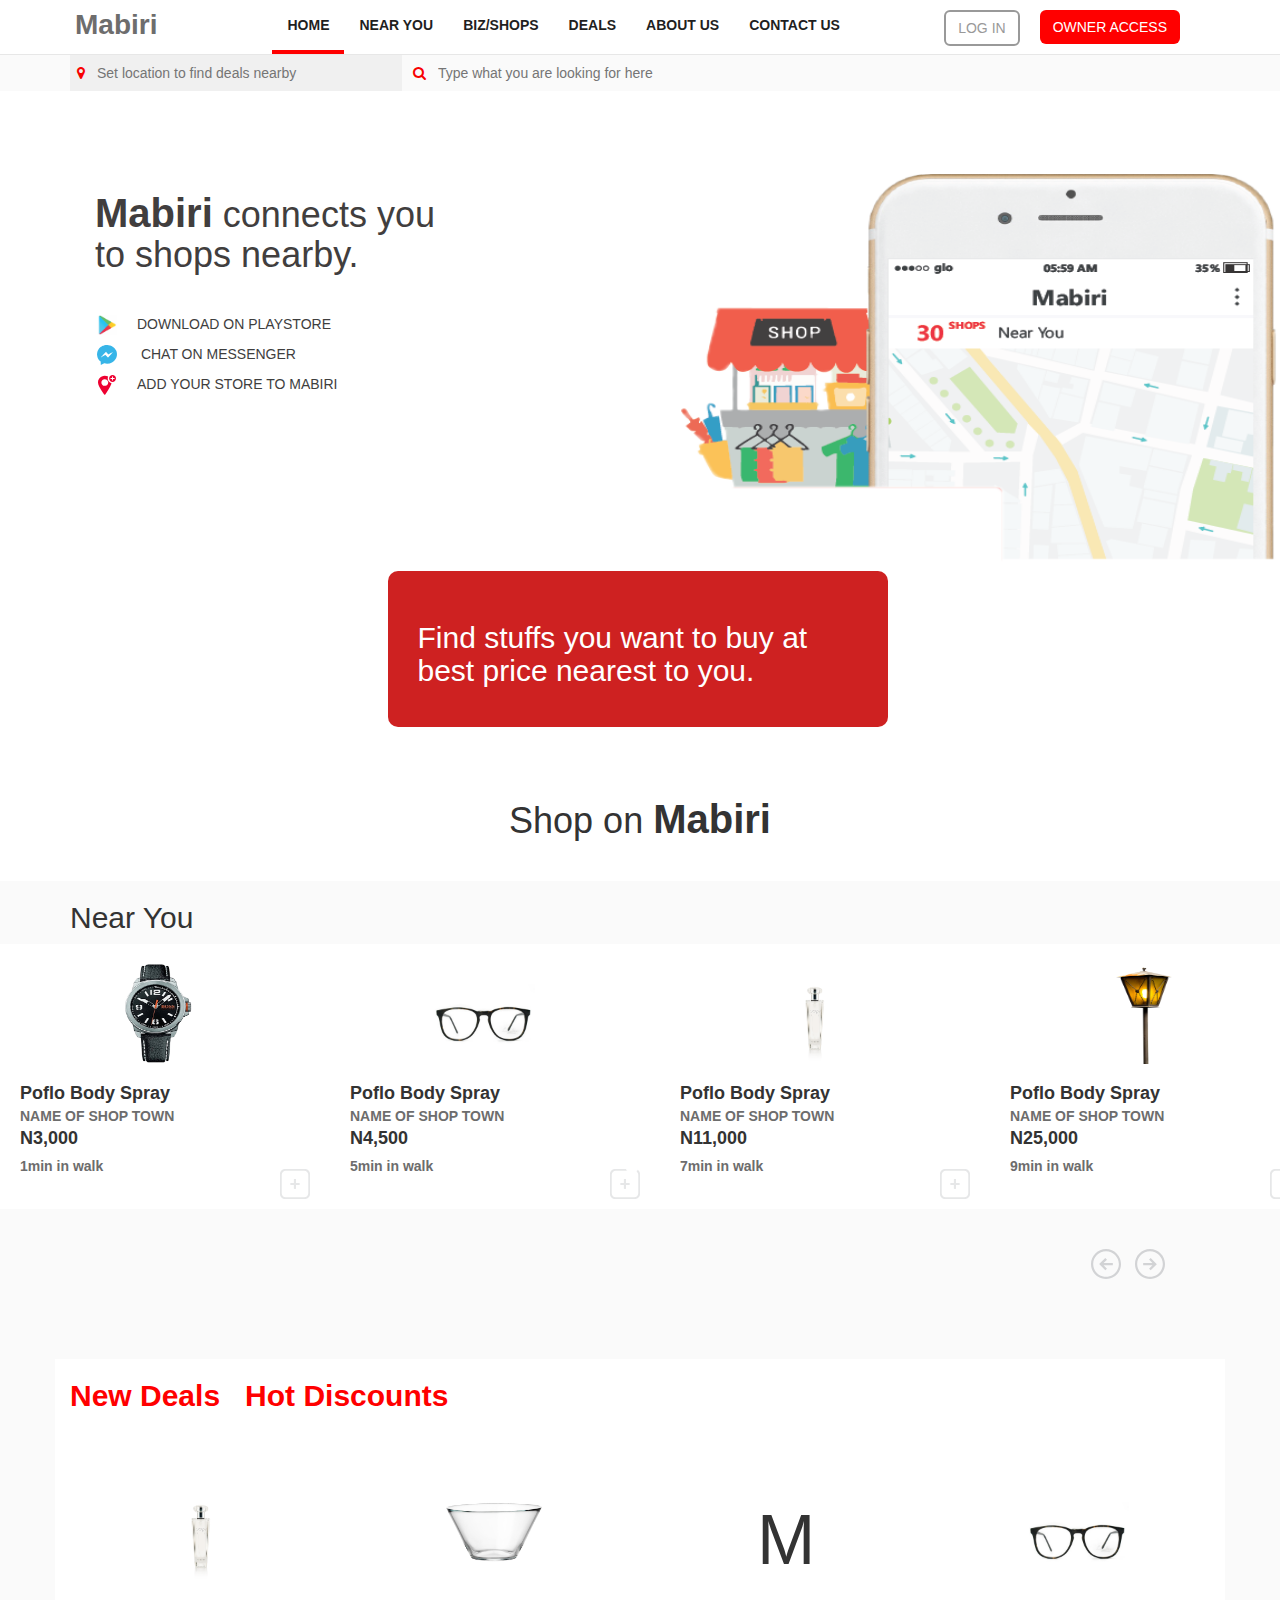
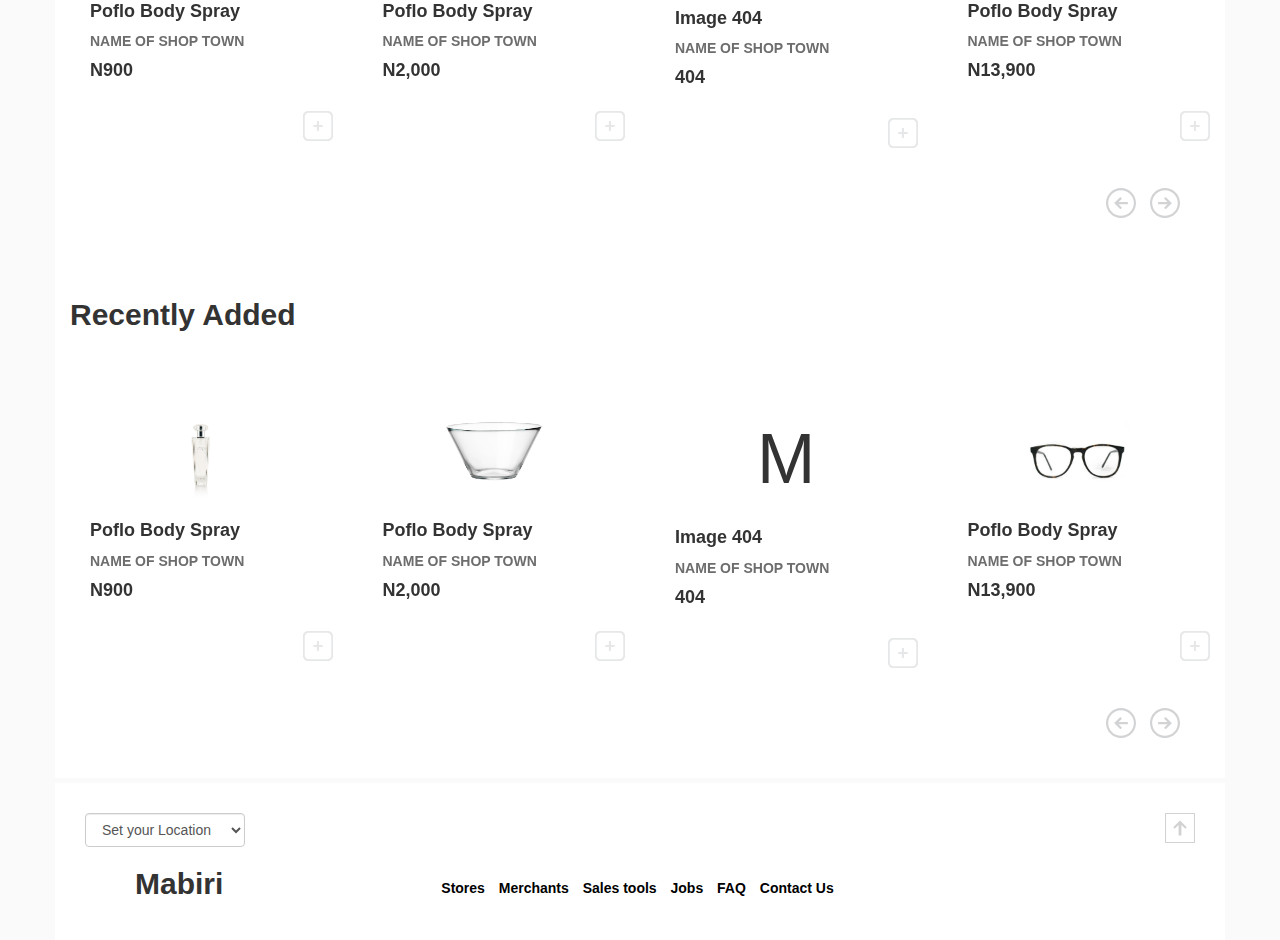
==== commit d0937985: "Merge pull request #13 from darligee/darligee" ====
--- a/index.html
+++ b/index.html
@@ -37,7 +37,7 @@
             </ul>
             <ul class="nav navbar-nav navbar-right" style="margin-top:10px; margin-right: 100px">
                 <li><button class="btn btn-log btn-md right" style="margin-right:20px">LOG IN</button></li>
-                <li><button class="btn btn-md right" style="color: white; background: #d03434;"> OWNER ACCESS</button></li>
+                <li><button class="btn btn-md right" style="color: white; background: red;"> OWNER ACCESS</button></li>
             </ul>
         </div>
     </nav>
@@ -589,6 +589,9 @@
                     event.preventDefault();
                 }
             });
+            $('.log').click(function(){
+                    window.location.href="login.html";
+                });
 
         });
 
